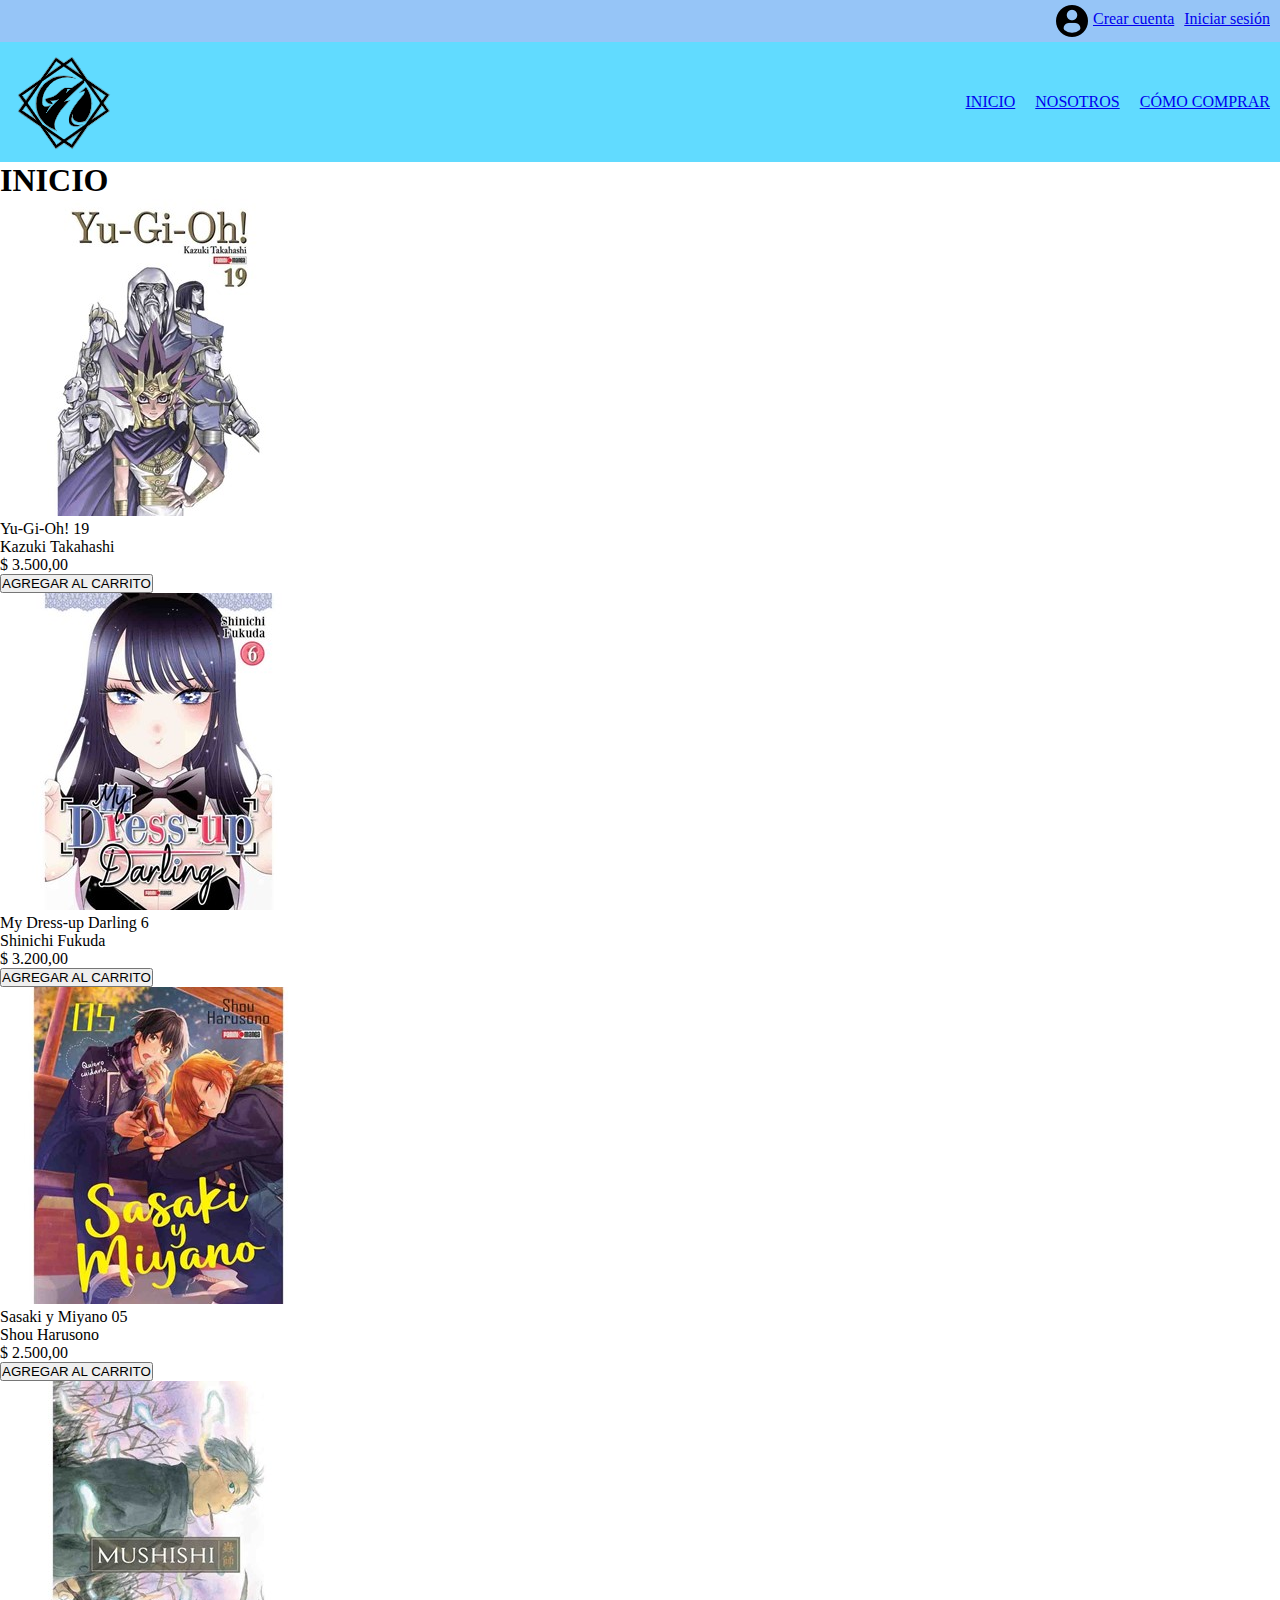
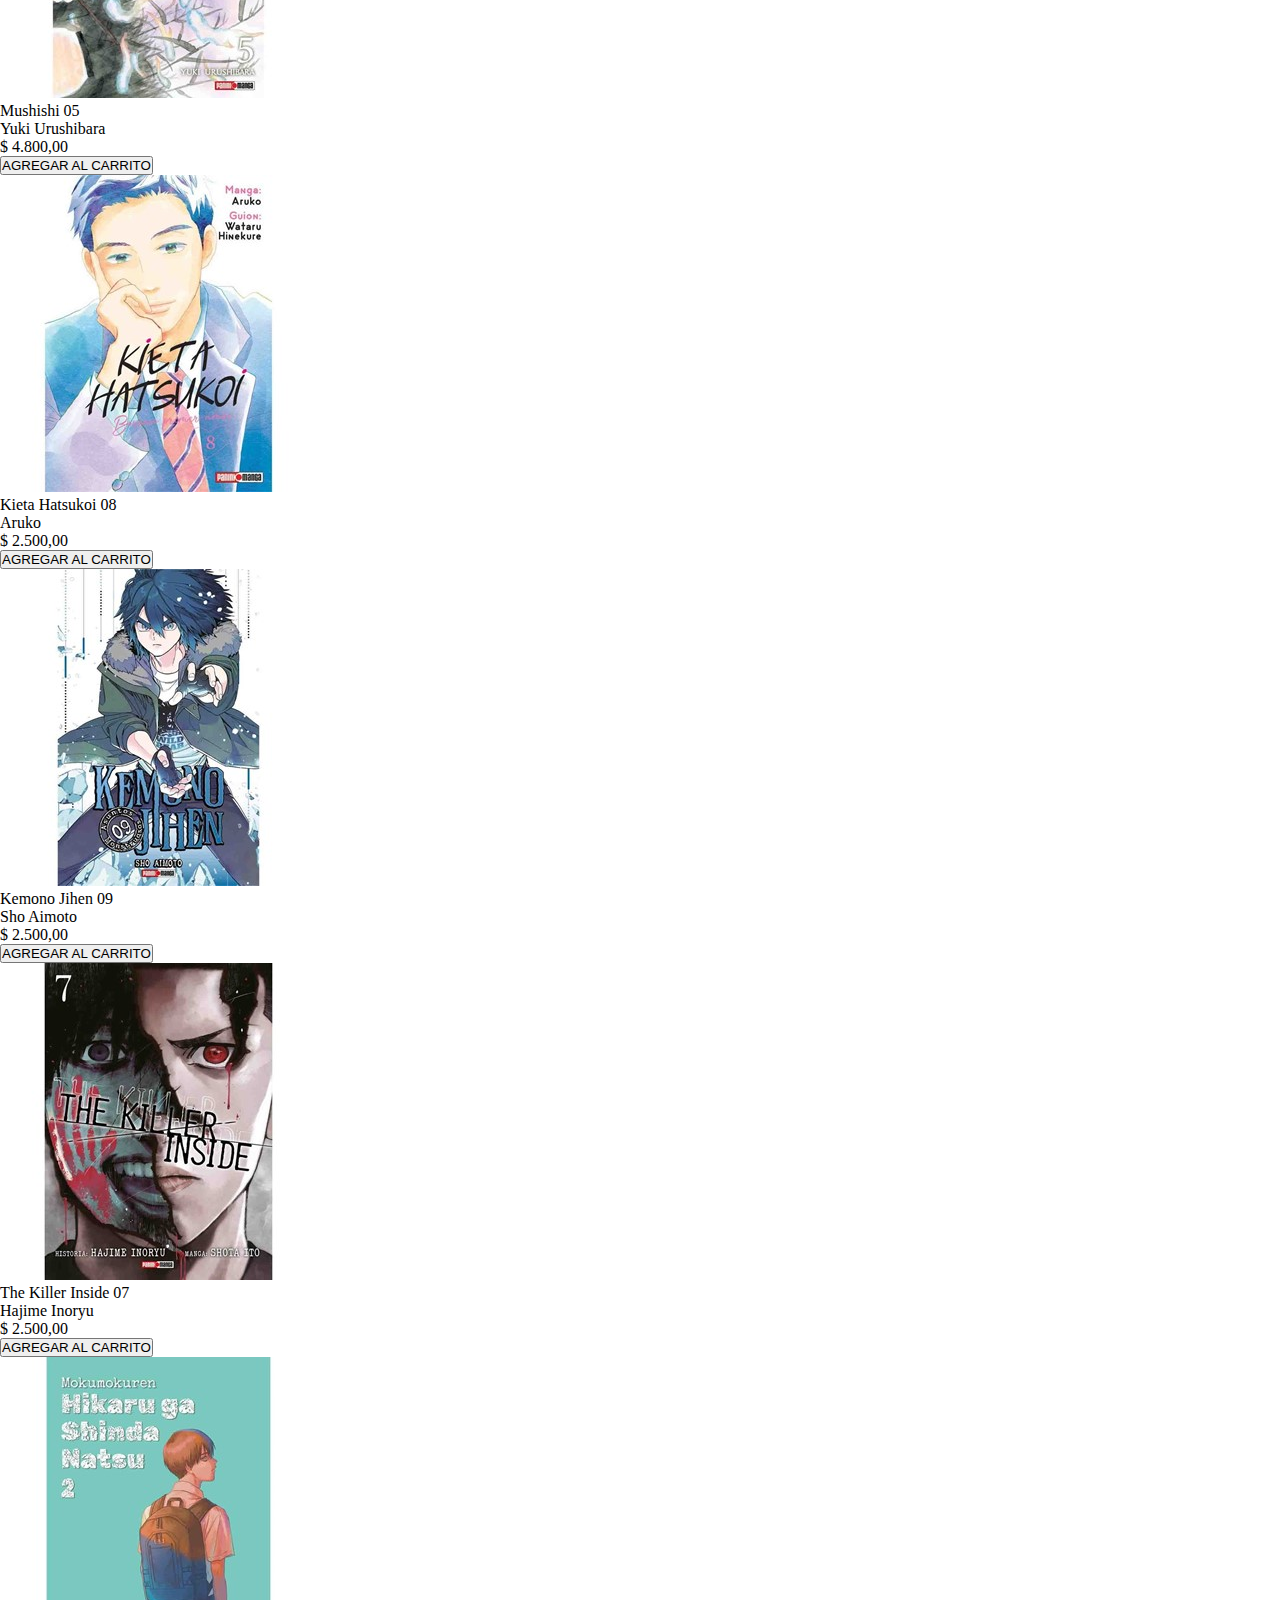
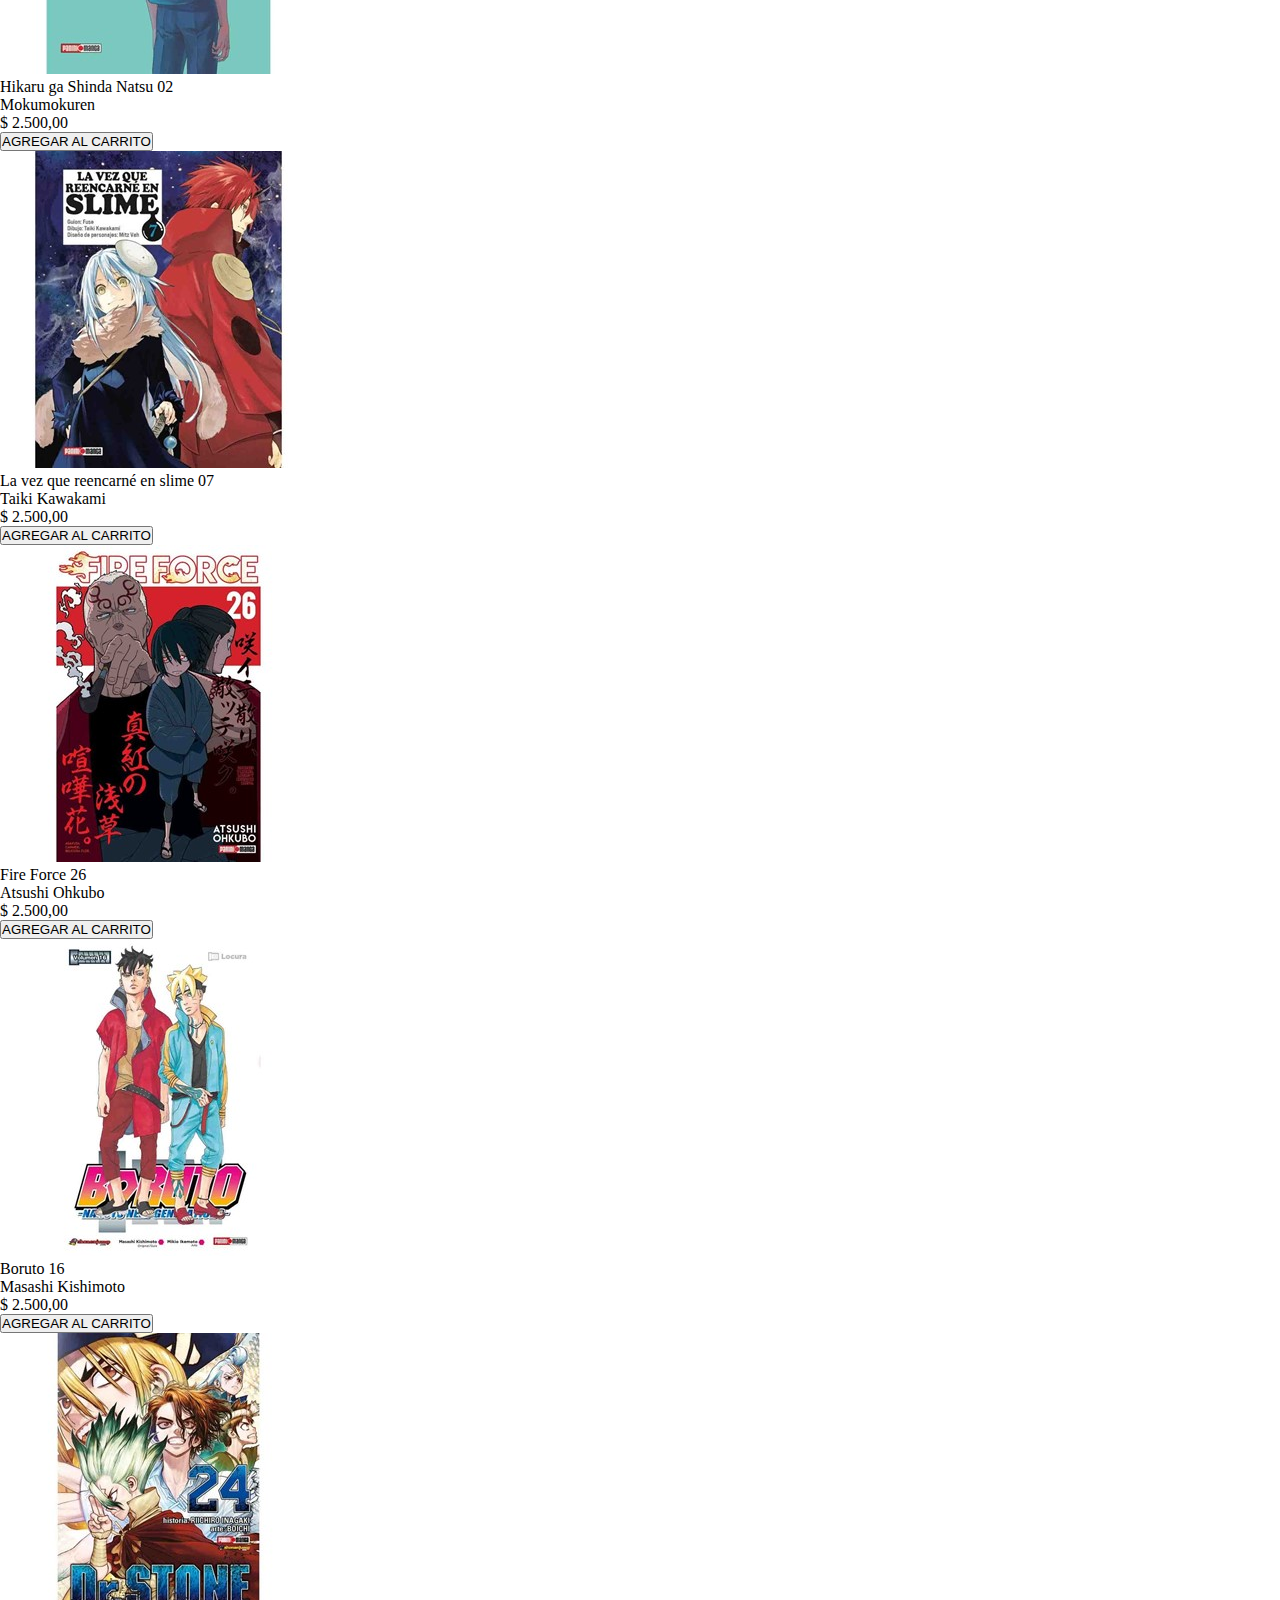
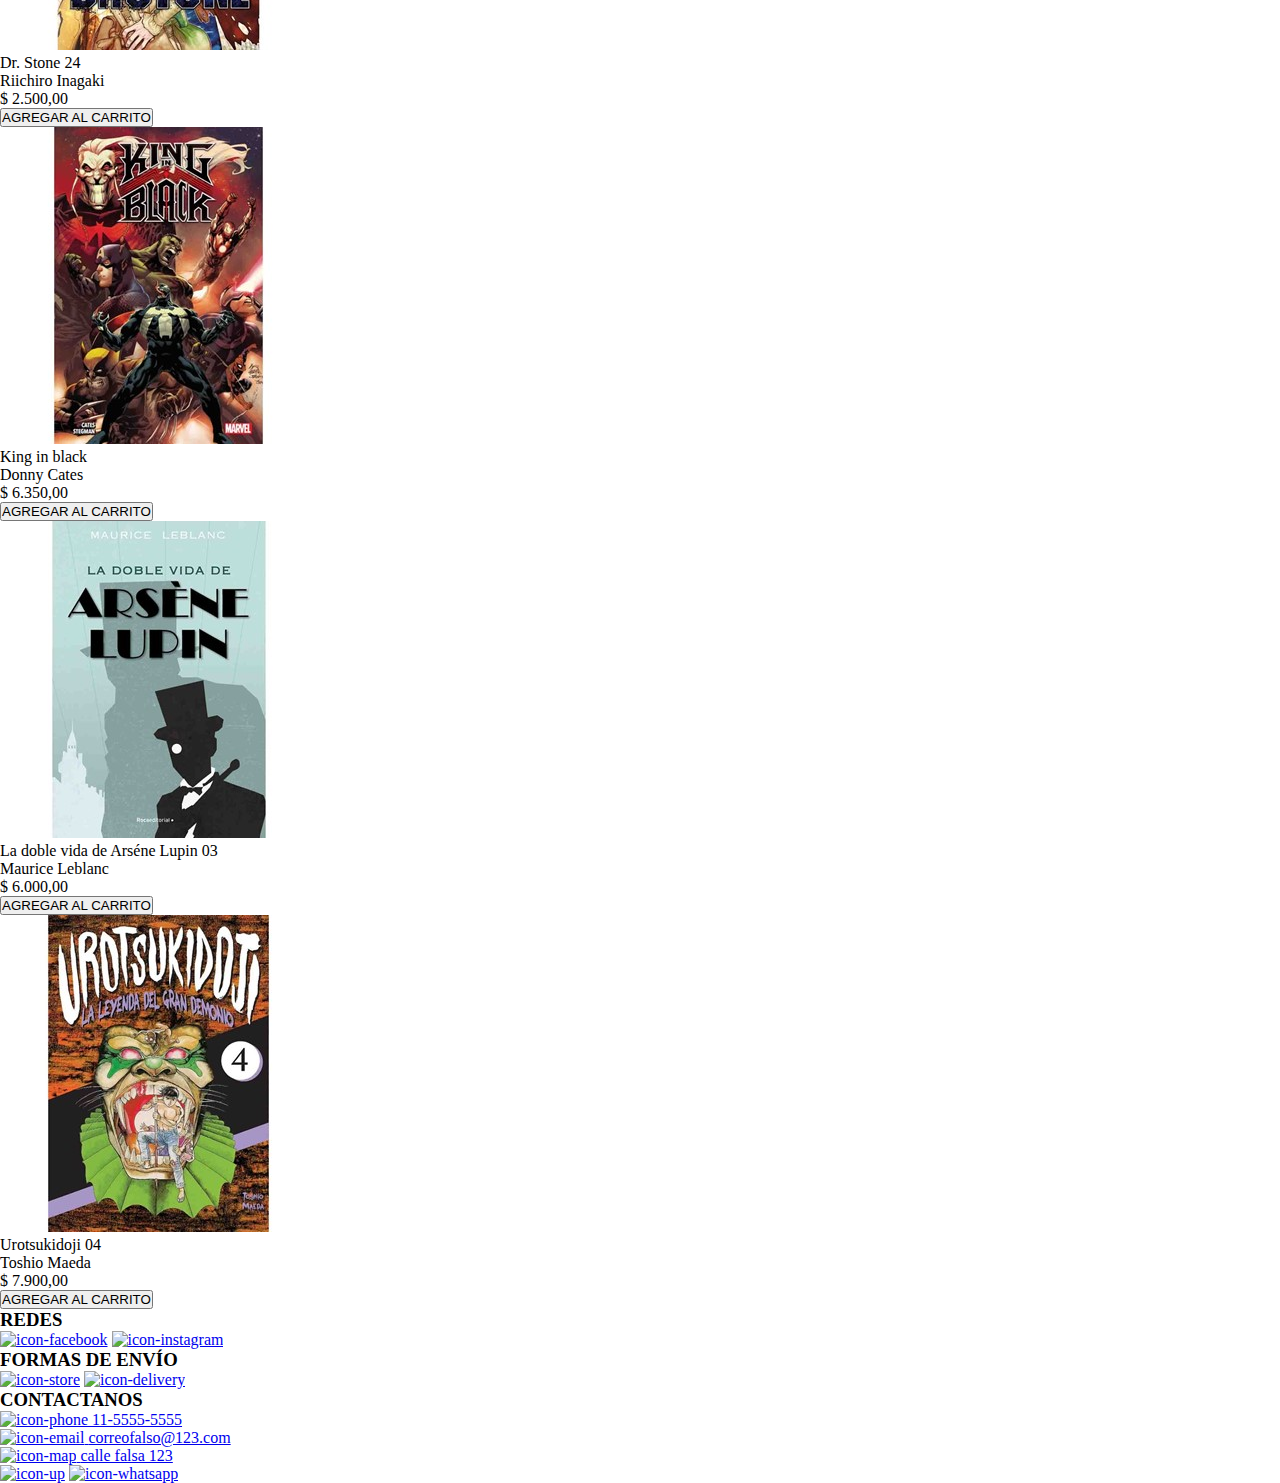
==== Proyecto/SegundaPre-Entrega/index.html @ b4067380 "Se modifica el Header en html y css de la segunda pre-entrega" ====
<!DOCTYPE html>
<html lang="en">
<head>
    <meta charset="UTF-8">
    <meta name="viewport" content="width=device-width, initial-scale=1.0">
    <title>Silver Wolf</title>
    <link rel="stylesheet" href="styles/style.css">
    <link rel="shortcut icon" href="./images/icons/favicon.ico" type="image/x-icon">
</head>
<body>
    <header>
        <!-- Usuario -->
        <div class="bar-log">
            <!-- Logo de usuario -->
            <img class="icons" src="./images/icons/usuario-de-perfil.png" alt="Img usuario">
            <!-- Menú de usuario -->
            <nav class="menu-user">
                <ul>
                    <li><a href="./pages/crear_usuario.html">Crear cuenta</a></li>
                    <li><a href="./pages/ingresar-usuario.html">Iniciar sesión</a></li>
                </ul>
            </nav>
        </div>
        <!-- Navegador de páginas -->
        <div class="bar-pages">
            <!-- Logo -->
            <a href="#">
                <img class="logo" src="./images/icons/logo.png" alt="Logo principal">
            </a>
            <!-- Menú navegable -->
            <nav class="menu-pages">
                <ul>
                    <li><a href="#">INICIO</a></li>
                    <li><a href="./pages/nosotros.html">NOSOTROS</a></li>
                    <li><a href="./pages/como_comprar.html">CÓMO COMPRAR</a></li>
                </ul>
            </nav>
        </div>
    </header>
    <main class = "box-productos">
        <h1 id="inicio-de-pag">INICIO</h1>
        <!-- Cuerpo de la página, listado de productos a la venta -->
        <div class = "box-product">
            <img src="./images/content/9786075780047.jpg" alt="Yu-Gi-Oh! 19">
            <p class = "tittle_manga">Yu-Gi-Oh! 19</p>
            <p class = "autor_manga">Kazuki Takahashi</p>
            <p class = "precio_manga">$ 3.500,00</p>
            <button>AGREGAR AL CARRITO</button>
        </div>
        <div class = "box-product">
            <img src="./images/content/9786075780177.jpg" alt="My Dress-up Darling 6">
            <p class="tittle_manga">My Dress-up Darling 6</p>
            <p class="autor_manga">Shinichi Fukuda</p>
            <p class="precio_manga">$ 3.200,00</p>
            <button>AGREGAR AL CARRITO</button>
        </div>
        <div class = "box-product">
            <img src="./images/content/9786075780528.jpg" alt="">
            <p class="tittle_manga">Sasaki y Miyano 05</p>
            <p class="autor_manga">Shou Harusono</p>
            <p class="precio_manga">$ 2.500,00</p>
            <button>AGREGAR AL CARRITO</button>
        </div>
        <div class = "box-product">
            <img src="./images/content/9786075781075.jpg" alt="">
            <p class="tittle_manga">Mushishi 05</p>
            <p class="autor_manga">Yuki Urushibara</p>
            <p class="precio_manga">$ 4.800,00</p>
            <button>AGREGAR AL CARRITO</button>
        </div>
        <div class = "box-product">
            <img src="./images/content/9786075781327.jpg" alt="">
            <p class="tittle_manga">Kieta Hatsukoi 08</p>
            <p class="autor_manga">Aruko</p>
            <p class="precio_manga">$ 2.500,00</p>
            <button>AGREGAR AL CARRITO</button>
        </div>
        <div class = "box-product">
            <img src="./images/content/9786075781532.jpg" alt="">
            <p class="tittle_manga">Kemono Jihen 09</p>
            <p class="autor_manga">Sho Aimoto</p>
            <p class="precio_manga">$ 2.500,00</p>
            <button>AGREGAR AL CARRITO</button>
        </div>
        <div class = "box-product">
            <img src="./images/content/9786075782225.jpg" alt="">
            <p class="tittle_manga">The Killer Inside 07</p>
            <p class="autor_manga">Hajime Inoryu</p>
            <p class="precio_manga">$ 2.500,00</p>
            <button>AGREGAR AL CARRITO</button>
        </div>
        <div class = "box-product">
            <img src="./images/content/9786075782461.jpg" alt="">
            <p class="tittle_manga">Hikaru ga Shinda Natsu 02</p>
            <p class="autor_manga">Mokumokuren</p>
            <p class="precio_manga">$ 2.500,00</p>
            <button>AGREGAR AL CARRITO</button>
        </div>
        <div class = "box-product">
            <img src="./images/content/9786075782553.jpg" alt="">
            <p class="tittle_manga">La vez que reencarné en slime 07</p>
            <p class="autor_manga">Taiki Kawakami</p>
            <p class="precio_manga">$ 2.500,00</p>
            <button>AGREGAR AL CARRITO</button>
        </div>
        <div class = "box-product">
            <img src="./images/content/9786076362297.jpg" alt="">
            <p class="tittle_manga">Fire Force 26</p>
            <p class="autor_manga">Atsushi Ohkubo</p>
            <p class="precio_manga">$ 2.500,00</p>
            <button>AGREGAR AL CARRITO</button>
        </div>
        <div class = "box-product">
            <img src="./images/content/9786076367094.jpg" alt="">
            <p class="tittle_manga">Boruto 16</p>
            <p class="autor_manga">Masashi Kishimoto</p>
            <p class="precio_manga">$ 2.500,00</p>
            <button>AGREGAR AL CARRITO</button>
        </div>
        <div class = "box-product">
            <img src="./images/content/9786076369272.jpg" alt="">
            <p class="tittle_manga">Dr. Stone 24</p>
            <p class="autor_manga">Riichiro Inagaki</p>
            <p class="precio_manga">$ 2.500,00</p>
            <button>AGREGAR AL CARRITO</button>
        </div>
        <div class = "box-product">
            <img src="./images/content/9786076369708.jpg" alt="">
            <p class="tittle_manga">King in black</p>
            <p class="autor_manga">Donny Cates</p>
            <p class="precio_manga">$ 6.350,00</p>
            <button>AGREGAR AL CARRITO</button>
        </div>
        <div class = "box-product">
            <img src="./images/content/9788418557453.jpg" alt="">
            <p class="tittle_manga">La doble vida de Arséne Lupin 03</p>
            <p class="autor_manga">Maurice Leblanc</p>
            <p class="precio_manga">$ 6.000,00</p>
            <button>AGREGAR AL CARRITO</button>
        </div>
        <div class = "box-product">
            <img src="./images/content/9789878905143.jpg" alt="">
            <p class="tittle_manga">Urotsukidoji 04</p>
            <p class="autor_manga">Toshio Maeda</p>
            <p class="precio_manga">$ 7.900,00</p>
            <button>AGREGAR AL CARRITO</button>
        </div>
    </main>
    <footer>
        <!-- menu de y accesos en el pie de página -->
        <div class="box-redes">
            <h3>REDES</h3>
            <a href="./pages/nosotros.html#info-contacto"><img src="./images/facebook.png" alt="icon-facebook"></a>
            <a href="./pages/nosotros.html#info-contacto"><img src="./images/instagram.png" alt="icon-instagram"></a>
        </div>
        <div class="box-formas-de-envio">
            <h3>FORMAS DE ENVÍO</h3>
            <a href="./pages/nosotros.html#info-sucursales"><img src="./images/tienda.png" alt="icon-store"></a>
            <a href="./pages/nosotros.html#info-costos-de-envio"><img src="./images/furgoneta-de-reparto.png" alt="icon-delivery"></a>
        </div>
        <div class="box-contacto">
            <h3>CONTACTANOS</h3>
            <li>
                <a href="./pages/nosotros.html#info-contacto">
                    <img src="./images/telefono.png" alt="icon-phone">
                    <span>11-5555-5555</span>
                </a>
            </li>
            <li>
                <a href="./pages/nosotros.html#info-contacto">
                    <img src="./images/correo-electronico.png" alt="icon-email">
                    <span>correofalso@123.com</span>
                </a>
            </li>
            <li>
                <a href="./pages/nosotros.html#info-sucursales">
                    <img src="./images/ubicacion.png" alt="icon-map">
                    <span>calle falsa 123</span>
                </a>
            </li>
        </div>
        <a href="#inicio-de-pag"><img src="./images/flecha-hacia-arriba.png" alt="icon-up"></a>
        <a href="#"><img src="./images/whatsapp.png" alt="icon-whatsapp"></a>
    </footer>
</body>
</html>
---- Proyecto/SegundaPre-Entrega/styles/style.css ----
/* Generales */

*{
    margin: 0px;
    padding: 0px;
    box-sizing: border-box;
}

li{
    list-style-type: none;
}

/* Menu usuario */

.bar-log{
    background-color: #96C5F7;
    display: flex;
    justify-content: end;
    padding: 5px;
}

.menu-user ul{
    display: flex;
}

.menu-user li{
    margin: 5px;
}

/* Menu de navegación de páginas */

.bar-pages{
    background-color: #61DBFF;
    display: flex;
    justify-content: space-between;
    align-items: center;
}

.bar-pages ul{
    display: flex;
}

.bar-pages li{
    margin: 10px;
}
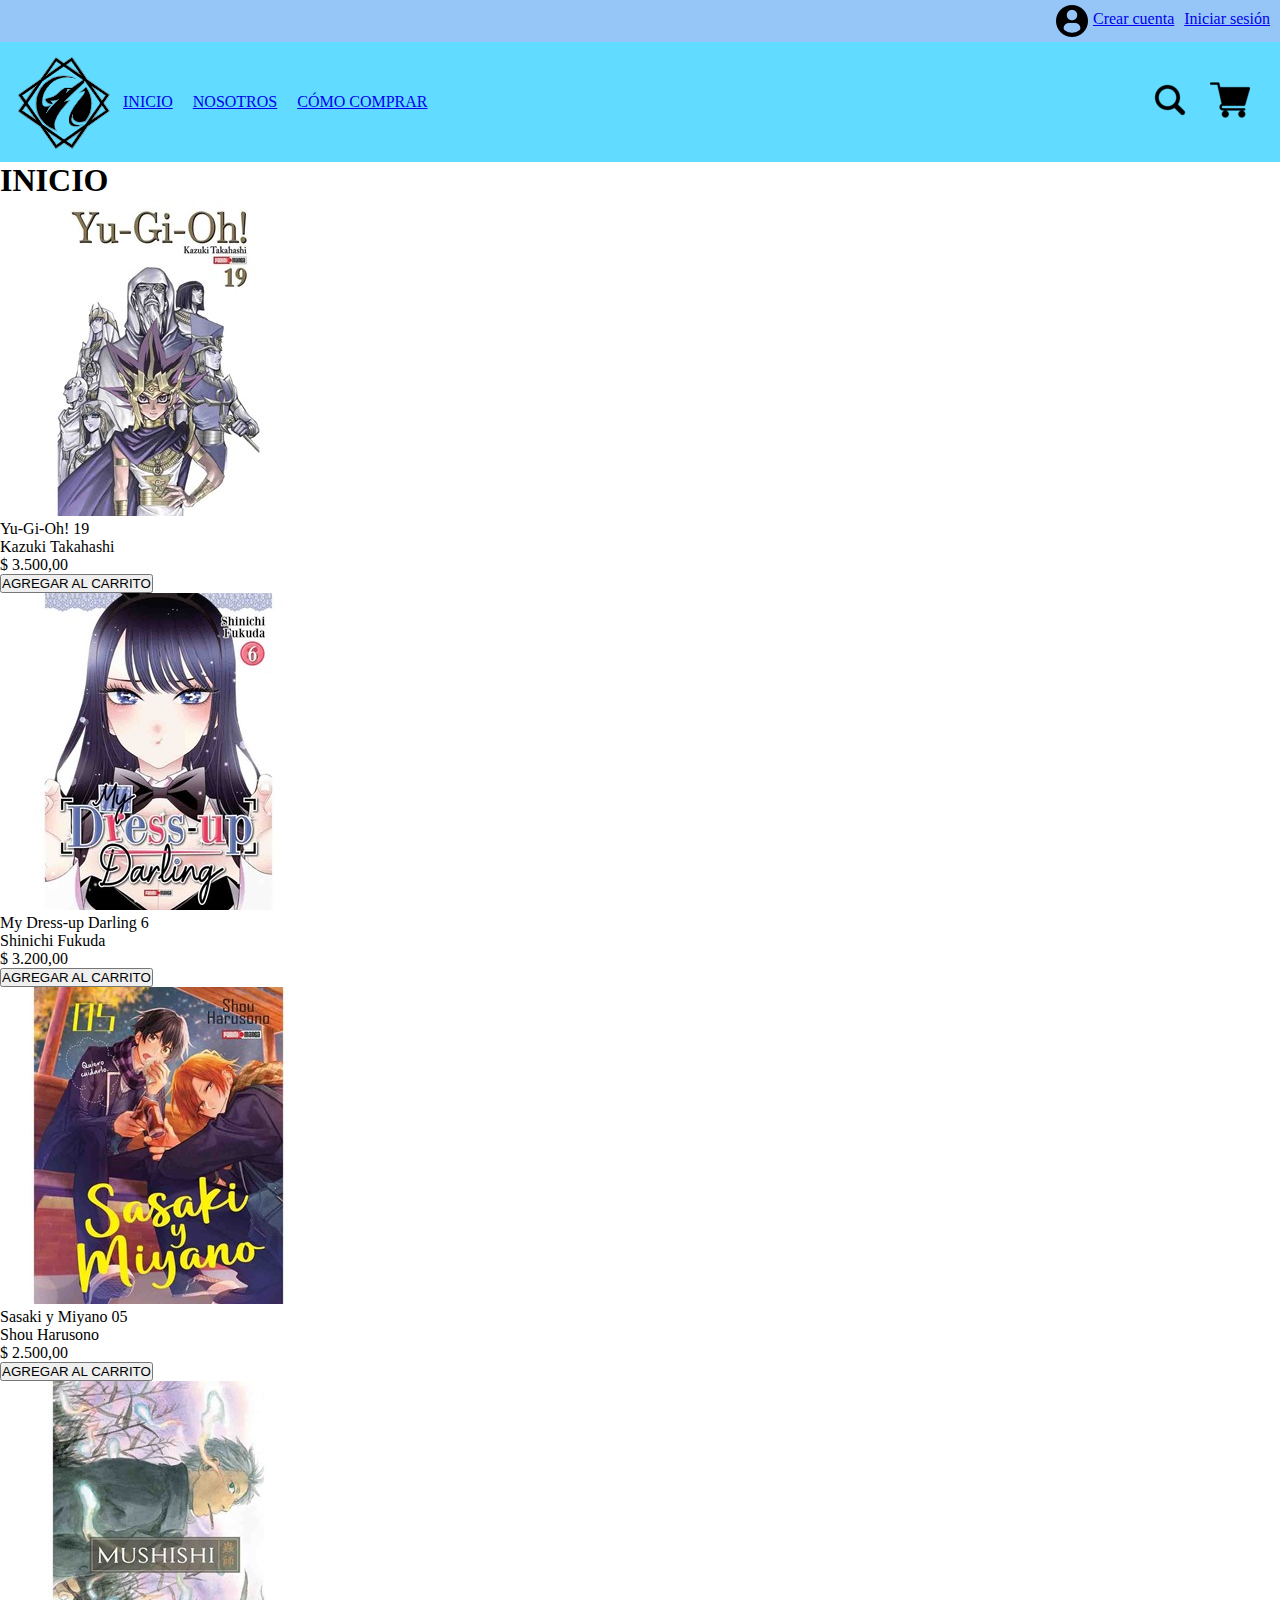
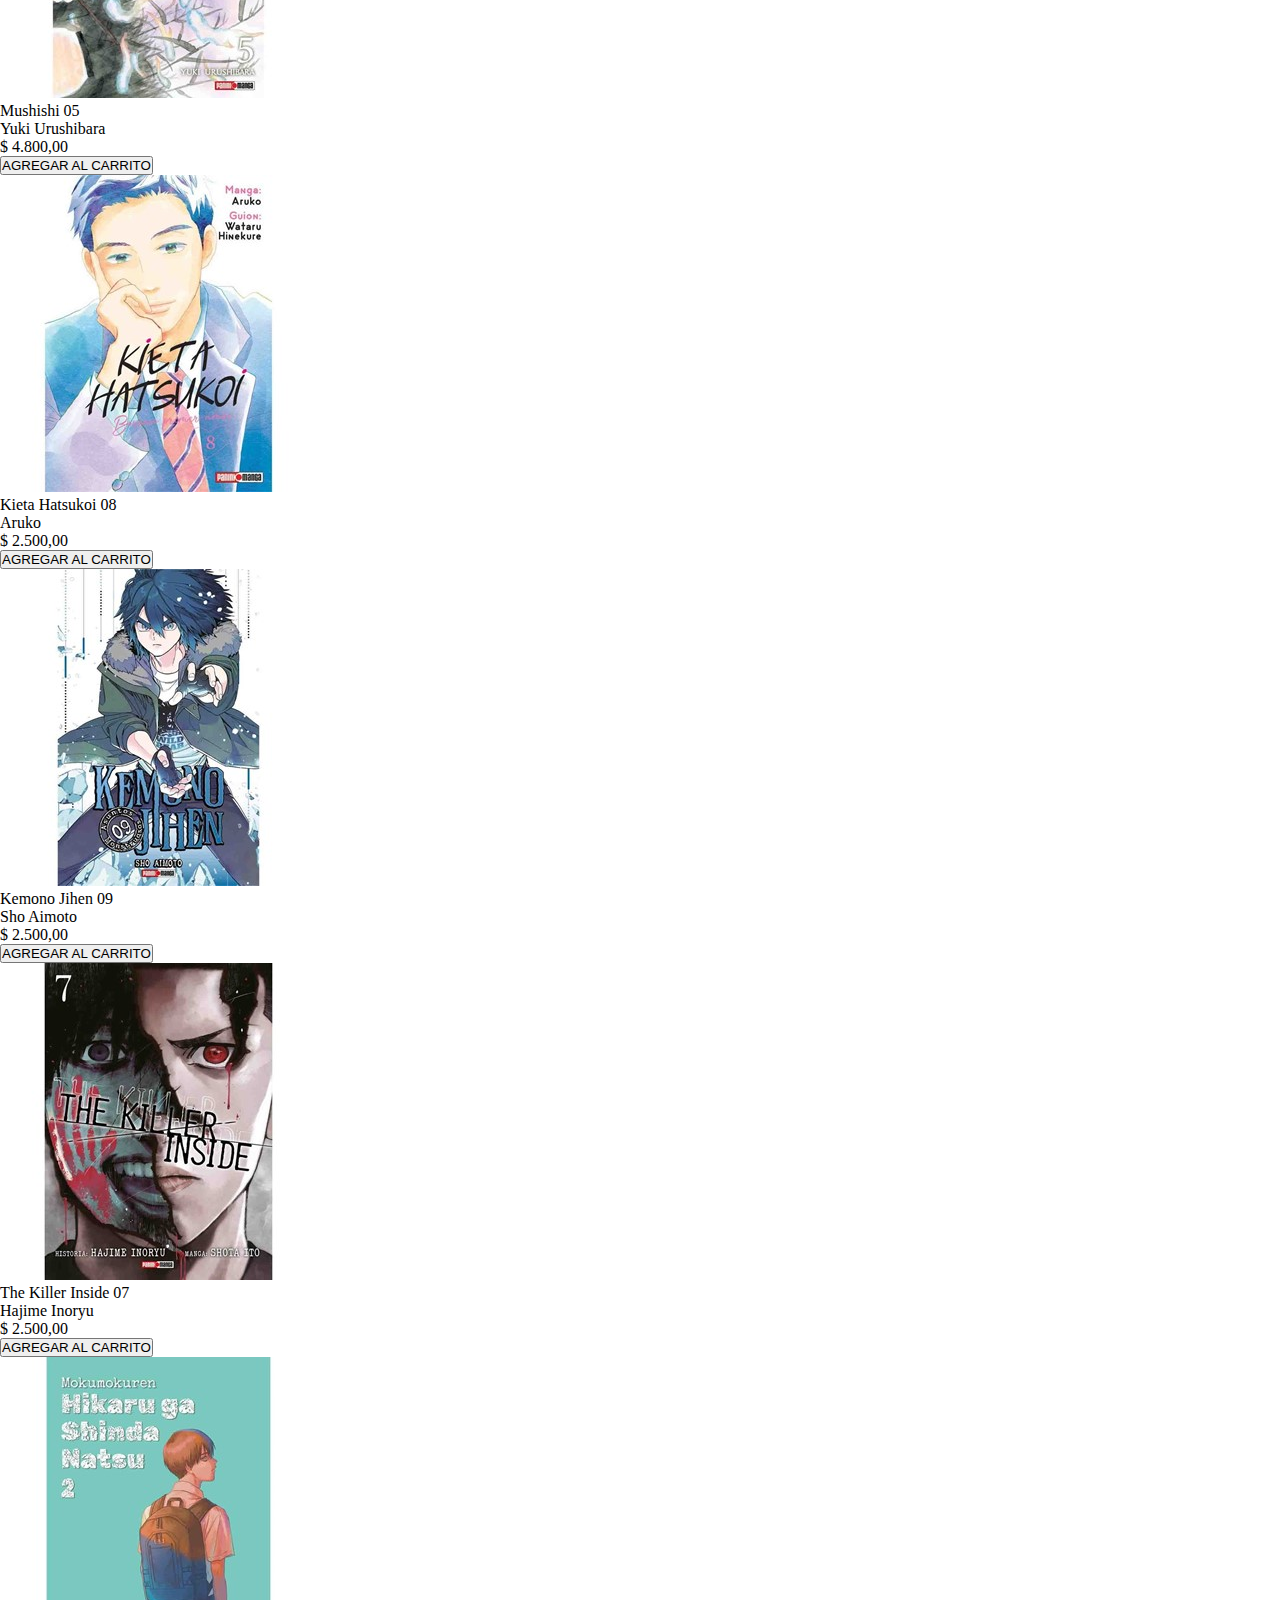
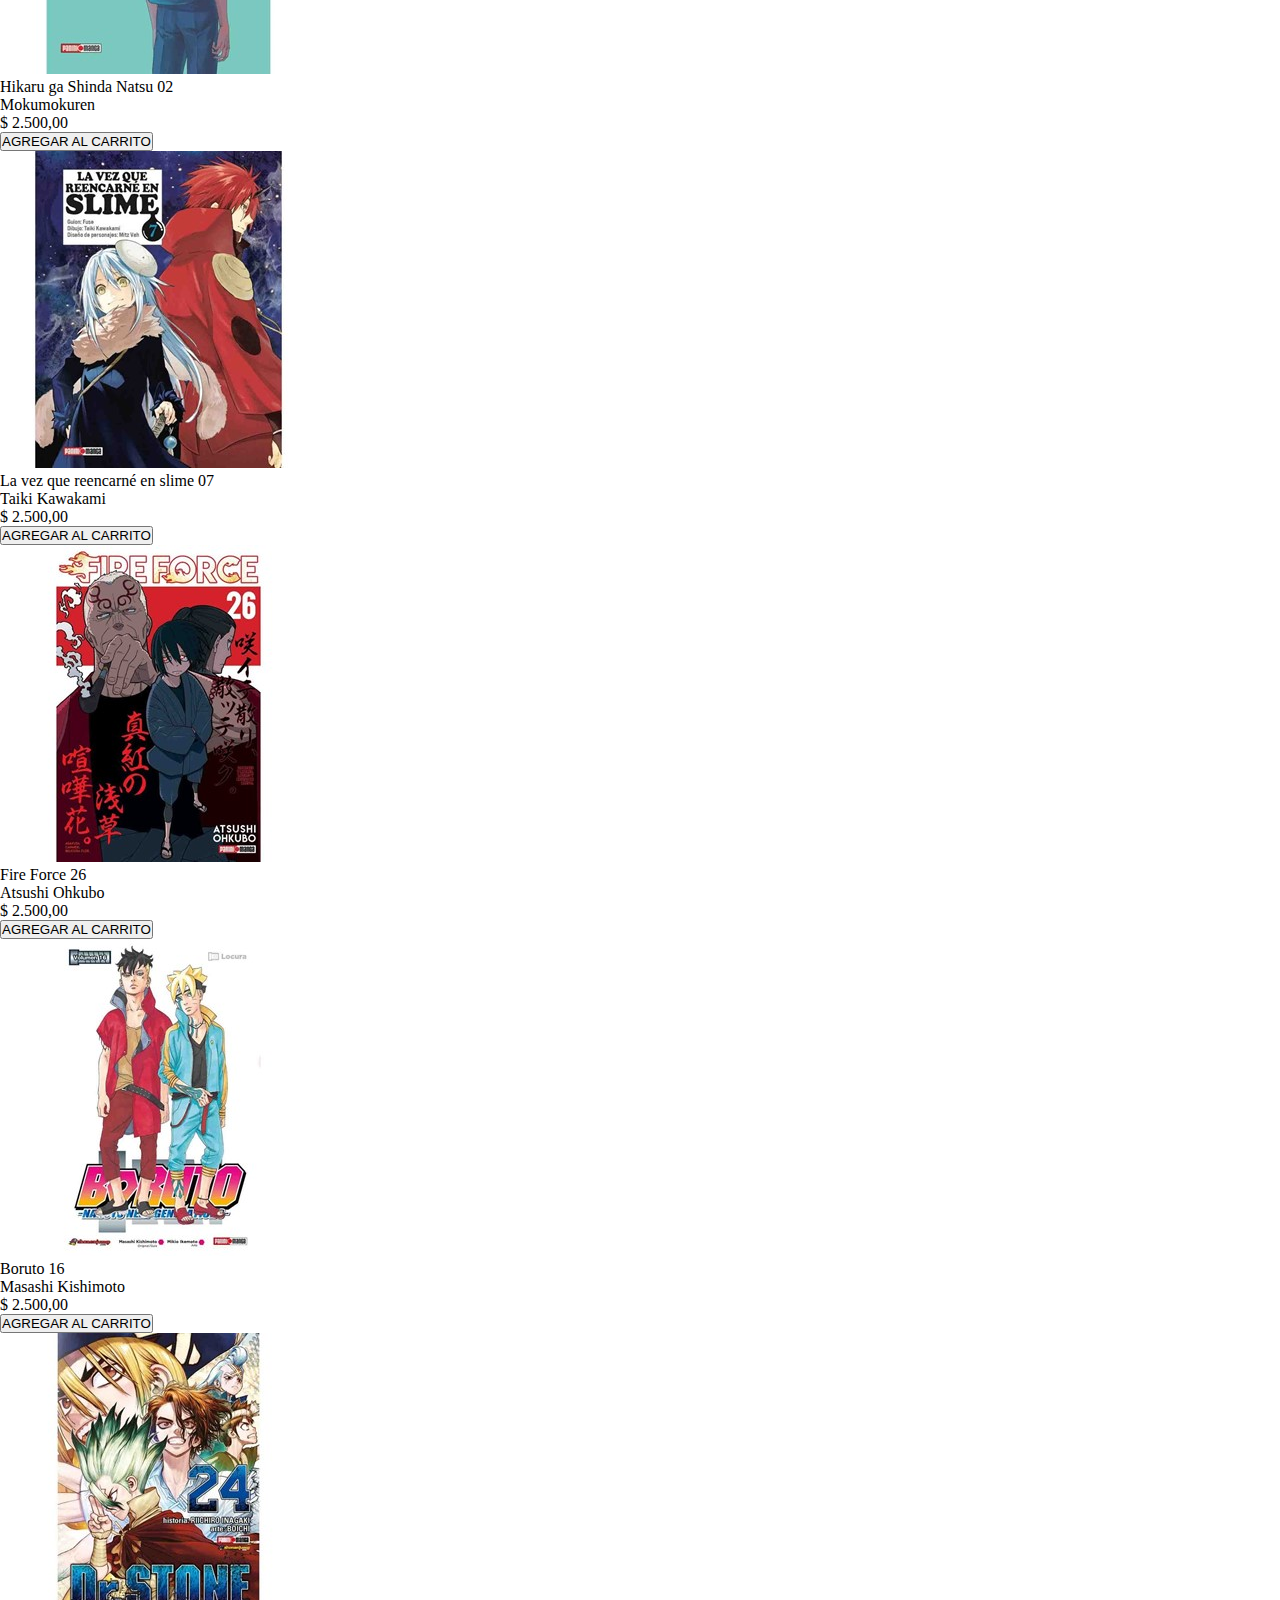
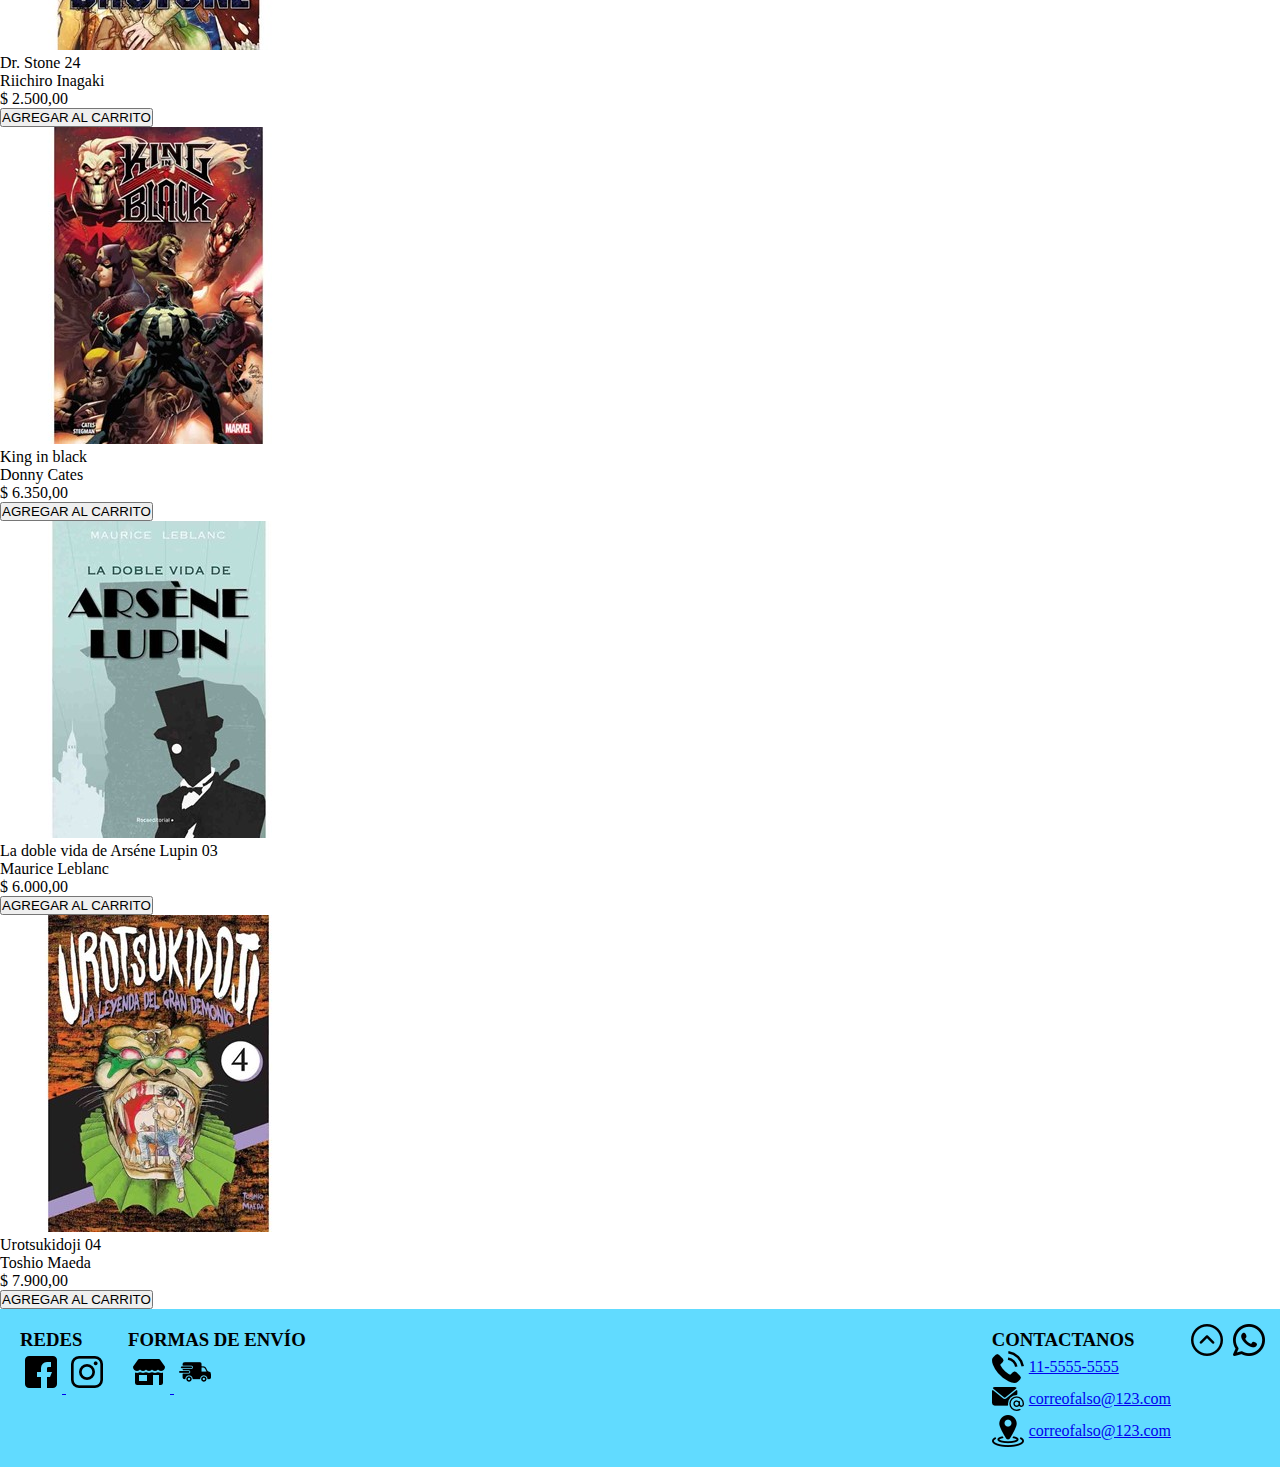
==== commit 853082df: "Arreglo Header y modificación Footer en htmls y css de la segunda pre-entrega" ====
--- a/Proyecto/SegundaPre-Entrega/index.html
+++ b/Proyecto/SegundaPre-Entrega/index.html
@@ -23,18 +23,28 @@
         </div>
         <!-- Navegador de páginas -->
         <div class="bar-pages">
-            <!-- Logo -->
-            <a href="#">
-                <img class="logo" src="./images/icons/logo.png" alt="Logo principal">
-            </a>
-            <!-- Menú navegable -->
-            <nav class="menu-pages">
-                <ul>
-                    <li><a href="#">INICIO</a></li>
-                    <li><a href="./pages/nosotros.html">NOSOTROS</a></li>
-                    <li><a href="./pages/como_comprar.html">CÓMO COMPRAR</a></li>
-                </ul>
-            </nav>
+            <div class="bar-pages-left">
+                <!-- Logo -->
+                <a href="#">
+                    <img class="logo" src="./images/icons/logo.png" alt="Logo principal">
+                </a>
+                <!-- Menú navegable -->
+                <nav class="menu-pages">
+                    <ul>
+                        <li><a href="#">INICIO</a></li>
+                        <li><a href="./pages/nosotros.html">NOSOTROS</a></li>
+                        <li><a href="./pages/como_comprar.html">CÓMO COMPRAR</a></li>
+                    </ul>
+                </nav>
+            </div>
+            <div class="bar-pages-rigth">
+                <a href="./pages/busqueda.html">
+                    <img src="./images/icons/lupa.png" alt="magnifying-glass-icon">
+                </a>
+                <a href="./pages/carrito_de_compra.html">
+                    <img src="./images/icons/carrito-de-compras.png" alt="shopping-cart-icon">
+                </a>
+            </div>
         </div>
     </header>
     <main class = "box-productos">
@@ -147,40 +157,60 @@
         </div>
     </main>
     <footer>
-        <!-- menu de y accesos en el pie de página -->
-        <div class="box-redes">
-            <h3>REDES</h3>
-            <a href="./pages/nosotros.html#info-contacto"><img src="./images/facebook.png" alt="icon-facebook"></a>
-            <a href="./pages/nosotros.html#info-contacto"><img src="./images/instagram.png" alt="icon-instagram"></a>
-        </div>
-        <div class="box-formas-de-envio">
-            <h3>FORMAS DE ENVÍO</h3>
-            <a href="./pages/nosotros.html#info-sucursales"><img src="./images/tienda.png" alt="icon-store"></a>
-            <a href="./pages/nosotros.html#info-costos-de-envio"><img src="./images/furgoneta-de-reparto.png" alt="icon-delivery"></a>
-        </div>
-        <div class="box-contacto">
-            <h3>CONTACTANOS</h3>
-            <li>
-                <a href="./pages/nosotros.html#info-contacto">
-                    <img src="./images/telefono.png" alt="icon-phone">
-                    <span>11-5555-5555</span>
-                </a>
-            </li>
-            <li>
-                <a href="./pages/nosotros.html#info-contacto">
-                    <img src="./images/correo-electronico.png" alt="icon-email">
-                    <span>correofalso@123.com</span>
-                </a>
-            </li>
-            <li>
-                <a href="./pages/nosotros.html#info-sucursales">
-                    <img src="./images/ubicacion.png" alt="icon-map">
-                    <span>calle falsa 123</span>
-                </a>
-            </li>
-        </div>
-        <a href="#inicio-de-pag"><img src="./images/flecha-hacia-arriba.png" alt="icon-up"></a>
-        <a href="#"><img src="./images/whatsapp.png" alt="icon-whatsapp"></a>
+        <div class="footer-left">
+            <!-- Redes sociales -->
+            <div class="social-networks">
+                <h3>REDES</h3>
+                <a href="./pages/nosotros.html#info-contact">
+                    <img src="./images/icons/facebook.png" alt="facebook-icon">
+                </a>
+                <a href="./pages/nosotros.html#info-contact">
+                    <img src="./images/icons/instagram.png" alt="instagram-icon">
+                </a>
+            </div>
+            <!-- Formas de entrega -->
+            <div class="shipping-forms">
+                <h3>FORMAS DE ENVÍO</h3>
+                <a href="./pages/nosotros.html#info-store">
+                    <img src="./images/icons/tienda.png" alt="store-icon">
+                </a>
+                <a href="./pages/nosotros.html#info-store">
+                    <img src="./images/icons/furgoneta-de-reparto.png" alt="delivery-icon">
+                </a>
+            </div>            
+        </div>
+        <div class="footer-rigth">
+            <!-- Tarjeta de contacto -->
+            <div class="contact">
+                <h3>CONTACTANOS</h3>
+                <ul>
+                    <li>
+                        <a href="./pages/nosotros.html#info-contact">
+                            <img src="./images/icons/telefono.png" alt="phone-icon">
+                            <span>11-5555-5555</span>
+                        </a>
+                    </li>
+                    <li>
+                        <a href="./pages/nosotros.html#info-contact">
+                            <img src="./images/icons/correo-electronico.png" alt="email-icon">
+                            <span>correofalso@123.com</span>
+                        </a>
+                    </li>
+                    <li>
+                        <a href="./pages/nosotros.html#info-store">
+                            <img src="./images/icons/ubicacion.png" alt="map-icon">
+                            <span>correofalso@123.com</span>
+                        </a>
+                    </li>
+                </ul>
+            </div>
+            <a href="#principal-tittle">
+                <img class="extra-icon" src="./images/icons/flecha-hacia-arriba.png" alt="up-icon">
+            </a>
+            <a href="#">
+                <img class="extra-icon" src="./images/icons/whatsapp.png" alt="whatsapp-icon">
+            </a>
+        </div>
     </footer>
 </body>
 </html>--- a/Proyecto/SegundaPre-Entrega/styles/style.css
+++ b/Proyecto/SegundaPre-Entrega/styles/style.css
@@ -33,7 +33,6 @@
     background-color: #61DBFF;
     display: flex;
     justify-content: space-between;
-    align-items: center;
 }
 
 .bar-pages ul{
@@ -42,4 +41,50 @@
 
 .bar-pages li{
     margin: 10px;
-}+}
+
+.bar-pages-left{
+    display: flex;
+    align-items: center;
+}
+
+.bar-pages-rigth{
+    display: flex;
+    align-items: center;
+    margin: 10px;
+    padding: 10px;
+}
+
+.bar-pages-rigth img{
+    margin: 10px;
+}
+
+/* Pie de página */
+
+footer{
+    background-color: #61DBFF;
+    display: flex;
+    justify-content: space-between;
+}
+
+.footer-left, .footer-rigth{
+    display: flex;
+    margin: 10px;
+}
+
+.social-networks, .shipping-forms, .contact{
+    margin: 10px;
+}
+
+.contact a{
+    display: flex;
+    align-items: center;
+}
+
+.contact span{
+    margin: 5px;
+}
+
+.social-networks img, .shipping-forms img, .extra-icon{
+    margin: 5px;
+}
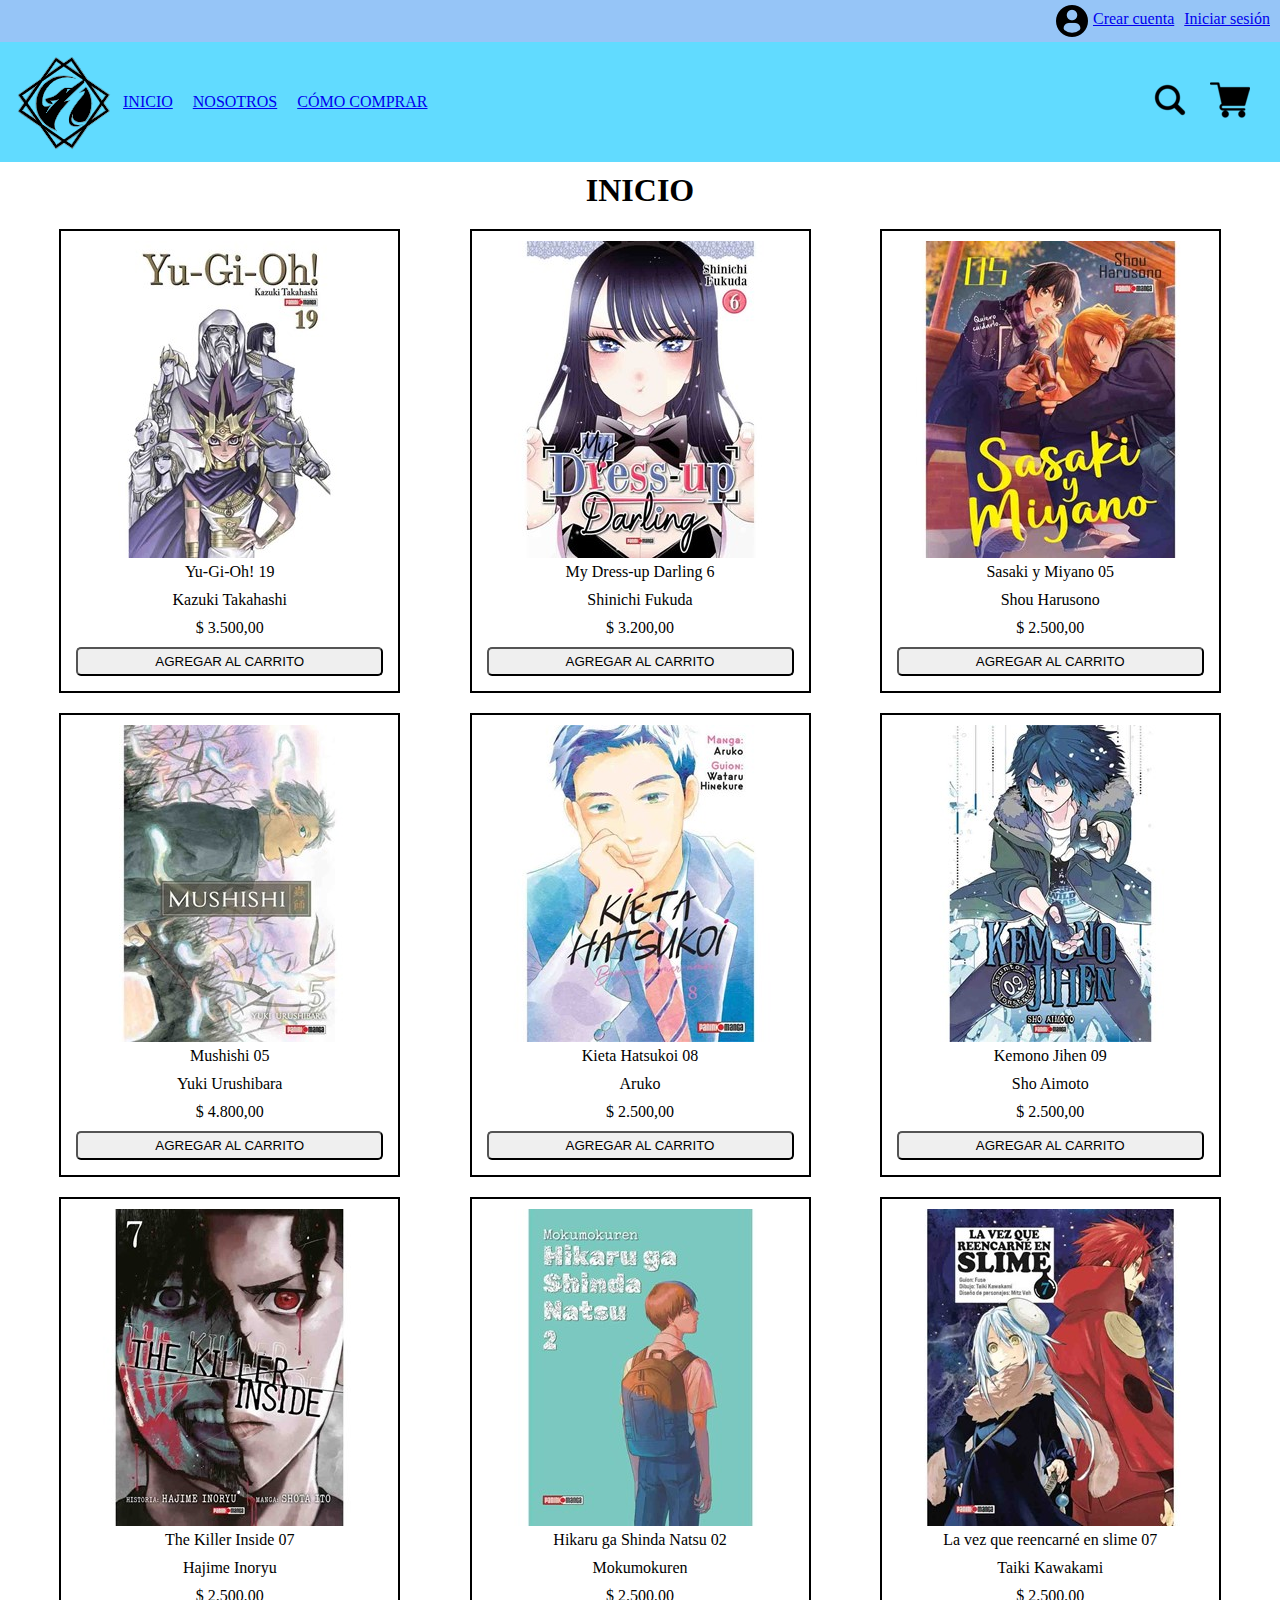
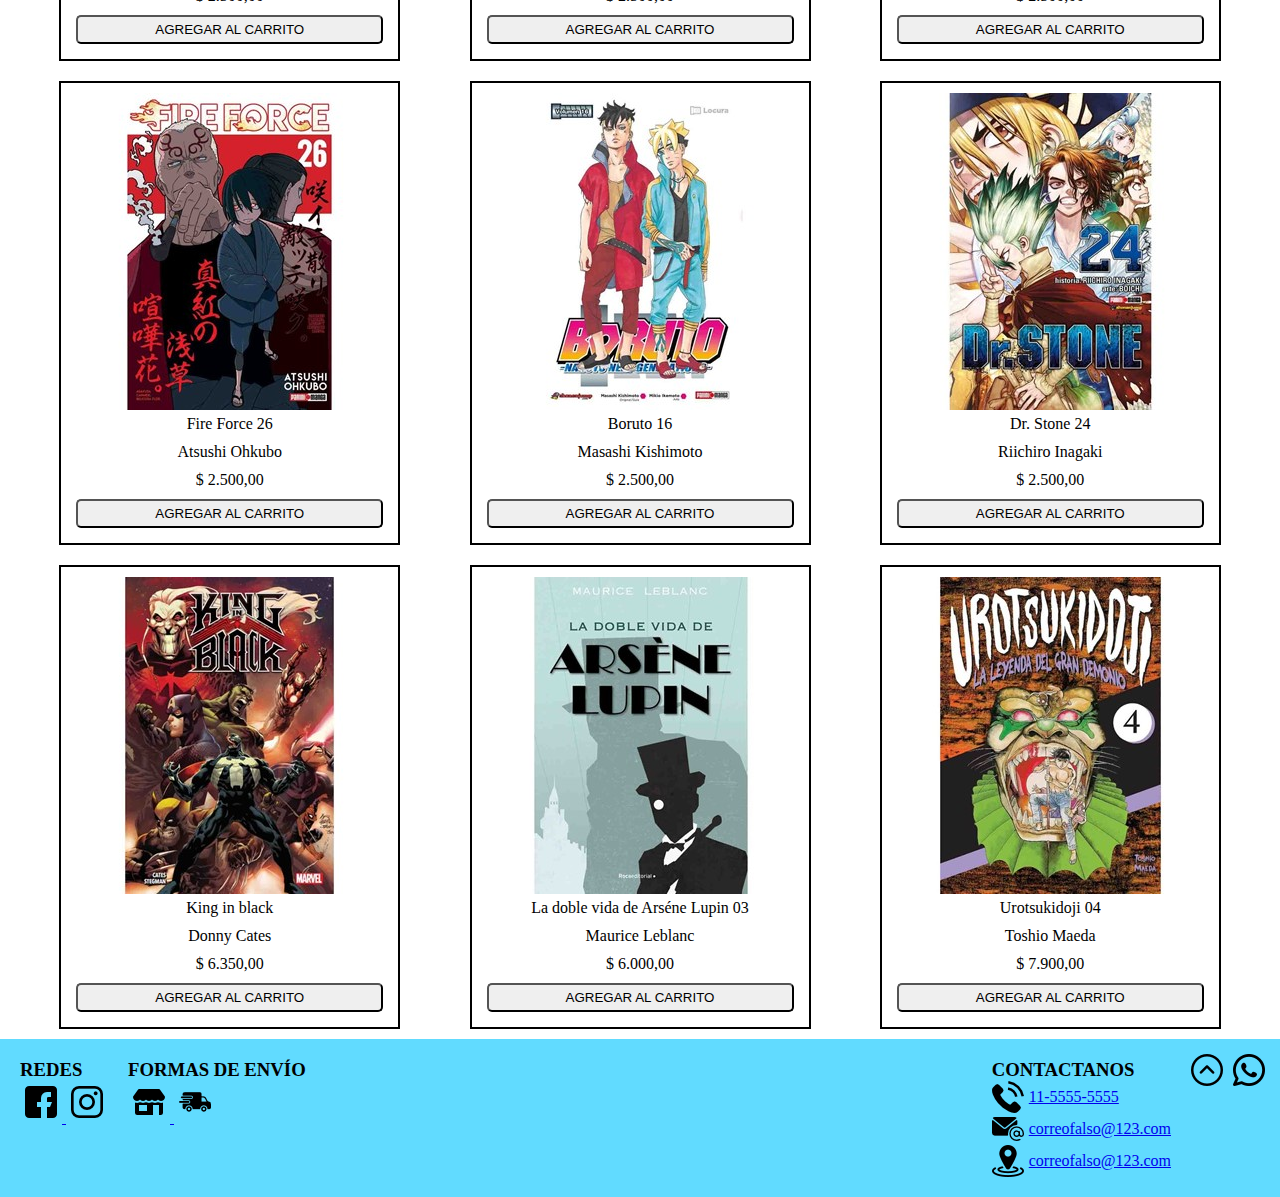
==== commit b1664952: "Arreglo main index.html con flex" ====
--- a/Proyecto/SegundaPre-Entrega/index.html
+++ b/Proyecto/SegundaPre-Entrega/index.html
@@ -47,113 +47,116 @@
             </div>
         </div>
     </header>
-    <main class = "box-productos">
-        <h1 id="inicio-de-pag">INICIO</h1>
-        <!-- Cuerpo de la página, listado de productos a la venta -->
-        <div class = "box-product">
-            <img src="./images/content/9786075780047.jpg" alt="Yu-Gi-Oh! 19">
-            <p class = "tittle_manga">Yu-Gi-Oh! 19</p>
-            <p class = "autor_manga">Kazuki Takahashi</p>
-            <p class = "precio_manga">$ 3.500,00</p>
-            <button>AGREGAR AL CARRITO</button>
-        </div>
-        <div class = "box-product">
-            <img src="./images/content/9786075780177.jpg" alt="My Dress-up Darling 6">
-            <p class="tittle_manga">My Dress-up Darling 6</p>
-            <p class="autor_manga">Shinichi Fukuda</p>
-            <p class="precio_manga">$ 3.200,00</p>
-            <button>AGREGAR AL CARRITO</button>
-        </div>
-        <div class = "box-product">
-            <img src="./images/content/9786075780528.jpg" alt="">
-            <p class="tittle_manga">Sasaki y Miyano 05</p>
-            <p class="autor_manga">Shou Harusono</p>
-            <p class="precio_manga">$ 2.500,00</p>
-            <button>AGREGAR AL CARRITO</button>
-        </div>
-        <div class = "box-product">
-            <img src="./images/content/9786075781075.jpg" alt="">
-            <p class="tittle_manga">Mushishi 05</p>
-            <p class="autor_manga">Yuki Urushibara</p>
-            <p class="precio_manga">$ 4.800,00</p>
-            <button>AGREGAR AL CARRITO</button>
-        </div>
-        <div class = "box-product">
-            <img src="./images/content/9786075781327.jpg" alt="">
-            <p class="tittle_manga">Kieta Hatsukoi 08</p>
-            <p class="autor_manga">Aruko</p>
-            <p class="precio_manga">$ 2.500,00</p>
-            <button>AGREGAR AL CARRITO</button>
-        </div>
-        <div class = "box-product">
-            <img src="./images/content/9786075781532.jpg" alt="">
-            <p class="tittle_manga">Kemono Jihen 09</p>
-            <p class="autor_manga">Sho Aimoto</p>
-            <p class="precio_manga">$ 2.500,00</p>
-            <button>AGREGAR AL CARRITO</button>
-        </div>
-        <div class = "box-product">
-            <img src="./images/content/9786075782225.jpg" alt="">
-            <p class="tittle_manga">The Killer Inside 07</p>
-            <p class="autor_manga">Hajime Inoryu</p>
-            <p class="precio_manga">$ 2.500,00</p>
-            <button>AGREGAR AL CARRITO</button>
-        </div>
-        <div class = "box-product">
-            <img src="./images/content/9786075782461.jpg" alt="">
-            <p class="tittle_manga">Hikaru ga Shinda Natsu 02</p>
-            <p class="autor_manga">Mokumokuren</p>
-            <p class="precio_manga">$ 2.500,00</p>
-            <button>AGREGAR AL CARRITO</button>
-        </div>
-        <div class = "box-product">
-            <img src="./images/content/9786075782553.jpg" alt="">
-            <p class="tittle_manga">La vez que reencarné en slime 07</p>
-            <p class="autor_manga">Taiki Kawakami</p>
-            <p class="precio_manga">$ 2.500,00</p>
-            <button>AGREGAR AL CARRITO</button>
-        </div>
-        <div class = "box-product">
-            <img src="./images/content/9786076362297.jpg" alt="">
-            <p class="tittle_manga">Fire Force 26</p>
-            <p class="autor_manga">Atsushi Ohkubo</p>
-            <p class="precio_manga">$ 2.500,00</p>
-            <button>AGREGAR AL CARRITO</button>
-        </div>
-        <div class = "box-product">
-            <img src="./images/content/9786076367094.jpg" alt="">
-            <p class="tittle_manga">Boruto 16</p>
-            <p class="autor_manga">Masashi Kishimoto</p>
-            <p class="precio_manga">$ 2.500,00</p>
-            <button>AGREGAR AL CARRITO</button>
-        </div>
-        <div class = "box-product">
-            <img src="./images/content/9786076369272.jpg" alt="">
-            <p class="tittle_manga">Dr. Stone 24</p>
-            <p class="autor_manga">Riichiro Inagaki</p>
-            <p class="precio_manga">$ 2.500,00</p>
-            <button>AGREGAR AL CARRITO</button>
-        </div>
-        <div class = "box-product">
-            <img src="./images/content/9786076369708.jpg" alt="">
-            <p class="tittle_manga">King in black</p>
-            <p class="autor_manga">Donny Cates</p>
-            <p class="precio_manga">$ 6.350,00</p>
-            <button>AGREGAR AL CARRITO</button>
-        </div>
-        <div class = "box-product">
-            <img src="./images/content/9788418557453.jpg" alt="">
-            <p class="tittle_manga">La doble vida de Arséne Lupin 03</p>
-            <p class="autor_manga">Maurice Leblanc</p>
-            <p class="precio_manga">$ 6.000,00</p>
-            <button>AGREGAR AL CARRITO</button>
-        </div>
-        <div class = "box-product">
-            <img src="./images/content/9789878905143.jpg" alt="">
-            <p class="tittle_manga">Urotsukidoji 04</p>
-            <p class="autor_manga">Toshio Maeda</p>
-            <p class="precio_manga">$ 7.900,00</p>
-            <button>AGREGAR AL CARRITO</button>
+    <main>
+        <!-- Título principal -->
+        <h1 id="principal-tittle">INICIO</h1>
+        <!-- Inicio de productos -->
+        <div class = "box-products">
+            <div class = "box product-1">
+                <img src="./images/content/9786075780047.jpg" alt="Yu-Gi-Oh! 19">
+                <p class = "tittle_manga">Yu-Gi-Oh! 19</p>
+                <p class = "autor_manga">Kazuki Takahashi</p>
+                <p class = "precio_manga">$ 3.500,00</p>
+                <button>AGREGAR AL CARRITO</button>
+            </div>
+            <div class = "box product-2">
+                <img src="./images/content/9786075780177.jpg" alt="My Dress-up Darling 6">
+                <p class="tittle_manga">My Dress-up Darling 6</p>
+                <p class="autor_manga">Shinichi Fukuda</p>
+                <p class="precio_manga">$ 3.200,00</p>
+                <button>AGREGAR AL CARRITO</button>
+            </div>
+            <div class = "box product-3">
+                <img src="./images/content/9786075780528.jpg" alt="">
+                <p class="tittle_manga">Sasaki y Miyano 05</p>
+                <p class="autor_manga">Shou Harusono</p>
+                <p class="precio_manga">$ 2.500,00</p>
+                <button>AGREGAR AL CARRITO</button>
+            </div>
+            <div class = "box product-4">
+                <img src="./images/content/9786075781075.jpg" alt="">
+                <p class="tittle_manga">Mushishi 05</p>
+                <p class="autor_manga">Yuki Urushibara</p>
+                <p class="precio_manga">$ 4.800,00</p>
+                <button>AGREGAR AL CARRITO</button>
+            </div>
+            <div class = "box product-5">
+                <img src="./images/content/9786075781327.jpg" alt="">
+                <p class="tittle_manga">Kieta Hatsukoi 08</p>
+                <p class="autor_manga">Aruko</p>
+                <p class="precio_manga">$ 2.500,00</p>
+                <button>AGREGAR AL CARRITO</button>
+            </div>
+            <div class = "box product-6">
+                <img src="./images/content/9786075781532.jpg" alt="">
+                <p class="tittle_manga">Kemono Jihen 09</p>
+                <p class="autor_manga">Sho Aimoto</p>
+                <p class="precio_manga">$ 2.500,00</p>
+                <button>AGREGAR AL CARRITO</button>
+            </div>
+            <div class = "box product-7">
+                <img src="./images/content/9786075782225.jpg" alt="">
+                <p class="tittle_manga">The Killer Inside 07</p>
+                <p class="autor_manga">Hajime Inoryu</p>
+                <p class="precio_manga">$ 2.500,00</p>
+                <button>AGREGAR AL CARRITO</button>
+            </div>
+            <div class = "box product-8">
+                <img src="./images/content/9786075782461.jpg" alt="">
+                <p class="tittle_manga">Hikaru ga Shinda Natsu 02</p>
+                <p class="autor_manga">Mokumokuren</p>
+                <p class="precio_manga">$ 2.500,00</p>
+                <button>AGREGAR AL CARRITO</button>
+            </div>
+            <div class = "box product-9">
+                <img src="./images/content/9786075782553.jpg" alt="">
+                <p class="tittle_manga">La vez que reencarné en slime 07</p>
+                <p class="autor_manga">Taiki Kawakami</p>
+                <p class="precio_manga">$ 2.500,00</p>
+                <button>AGREGAR AL CARRITO</button>
+            </div>
+            <div class = "box product-10">
+                <img src="./images/content/9786076362297.jpg" alt="">
+                <p class="tittle_manga">Fire Force 26</p>
+                <p class="autor_manga">Atsushi Ohkubo</p>
+                <p class="precio_manga">$ 2.500,00</p>
+                <button>AGREGAR AL CARRITO</button>
+            </div>
+            <div class = "box product-11">
+                <img src="./images/content/9786076367094.jpg" alt="">
+                <p class="tittle_manga">Boruto 16</p>
+                <p class="autor_manga">Masashi Kishimoto</p>
+                <p class="precio_manga">$ 2.500,00</p>
+                <button>AGREGAR AL CARRITO</button>
+            </div>
+            <div class = "box product-12">
+                <img src="./images/content/9786076369272.jpg" alt="">
+                <p class="tittle_manga">Dr. Stone 24</p>
+                <p class="autor_manga">Riichiro Inagaki</p>
+                <p class="precio_manga">$ 2.500,00</p>
+                <button>AGREGAR AL CARRITO</button>
+            </div>
+            <div class = "box product-13">
+                <img src="./images/content/9786076369708.jpg" alt="">
+                <p class="tittle_manga">King in black</p>
+                <p class="autor_manga">Donny Cates</p>
+                <p class="precio_manga">$ 6.350,00</p>
+                <button>AGREGAR AL CARRITO</button>
+            </div>
+            <div class = "box product-14">
+                <img src="./images/content/9788418557453.jpg" alt="">
+                <p class="tittle_manga">La doble vida de Arséne Lupin 03</p>
+                <p class="autor_manga">Maurice Leblanc</p>
+                <p class="precio_manga">$ 6.000,00</p>
+                <button>AGREGAR AL CARRITO</button>
+            </div>
+            <div class = "box product-15">
+                <img src="./images/content/9789878905143.jpg" alt="">
+                <p class="tittle_manga">Urotsukidoji 04</p>
+                <p class="autor_manga">Toshio Maeda</p>
+                <p class="precio_manga">$ 7.900,00</p>
+                <button>AGREGAR AL CARRITO</button>
+            </div>
         </div>
     </main>
     <footer>
--- a/Proyecto/SegundaPre-Entrega/styles/style.css
+++ b/Proyecto/SegundaPre-Entrega/styles/style.css
@@ -8,6 +8,16 @@
 
 li{
     list-style-type: none;
+}
+
+p{
+    padding: 5px;
+}
+
+button{
+    margin: 5px;
+    padding: 5px;
+    border-radius: 5px;
 }
 
 /* Menu usuario */
@@ -88,3 +98,27 @@
 .social-networks img, .shipping-forms img, .extra-icon{
     margin: 5px;
 }
+
+/* Cuerpo principal index */
+
+.box-products{
+    display: flex;
+    flex-wrap: wrap;
+    justify-content: space-evenly;
+}
+
+h1{
+    margin: 10px;
+    text-align: center;
+    font-family: 'Bitter', serif;
+}
+
+.box{
+    margin: 10px;
+    padding: 10px;
+    border: 2px solid #000000;
+    text-align: center;
+    width: fit-content;
+    display: flex;
+    flex-direction: column;
+}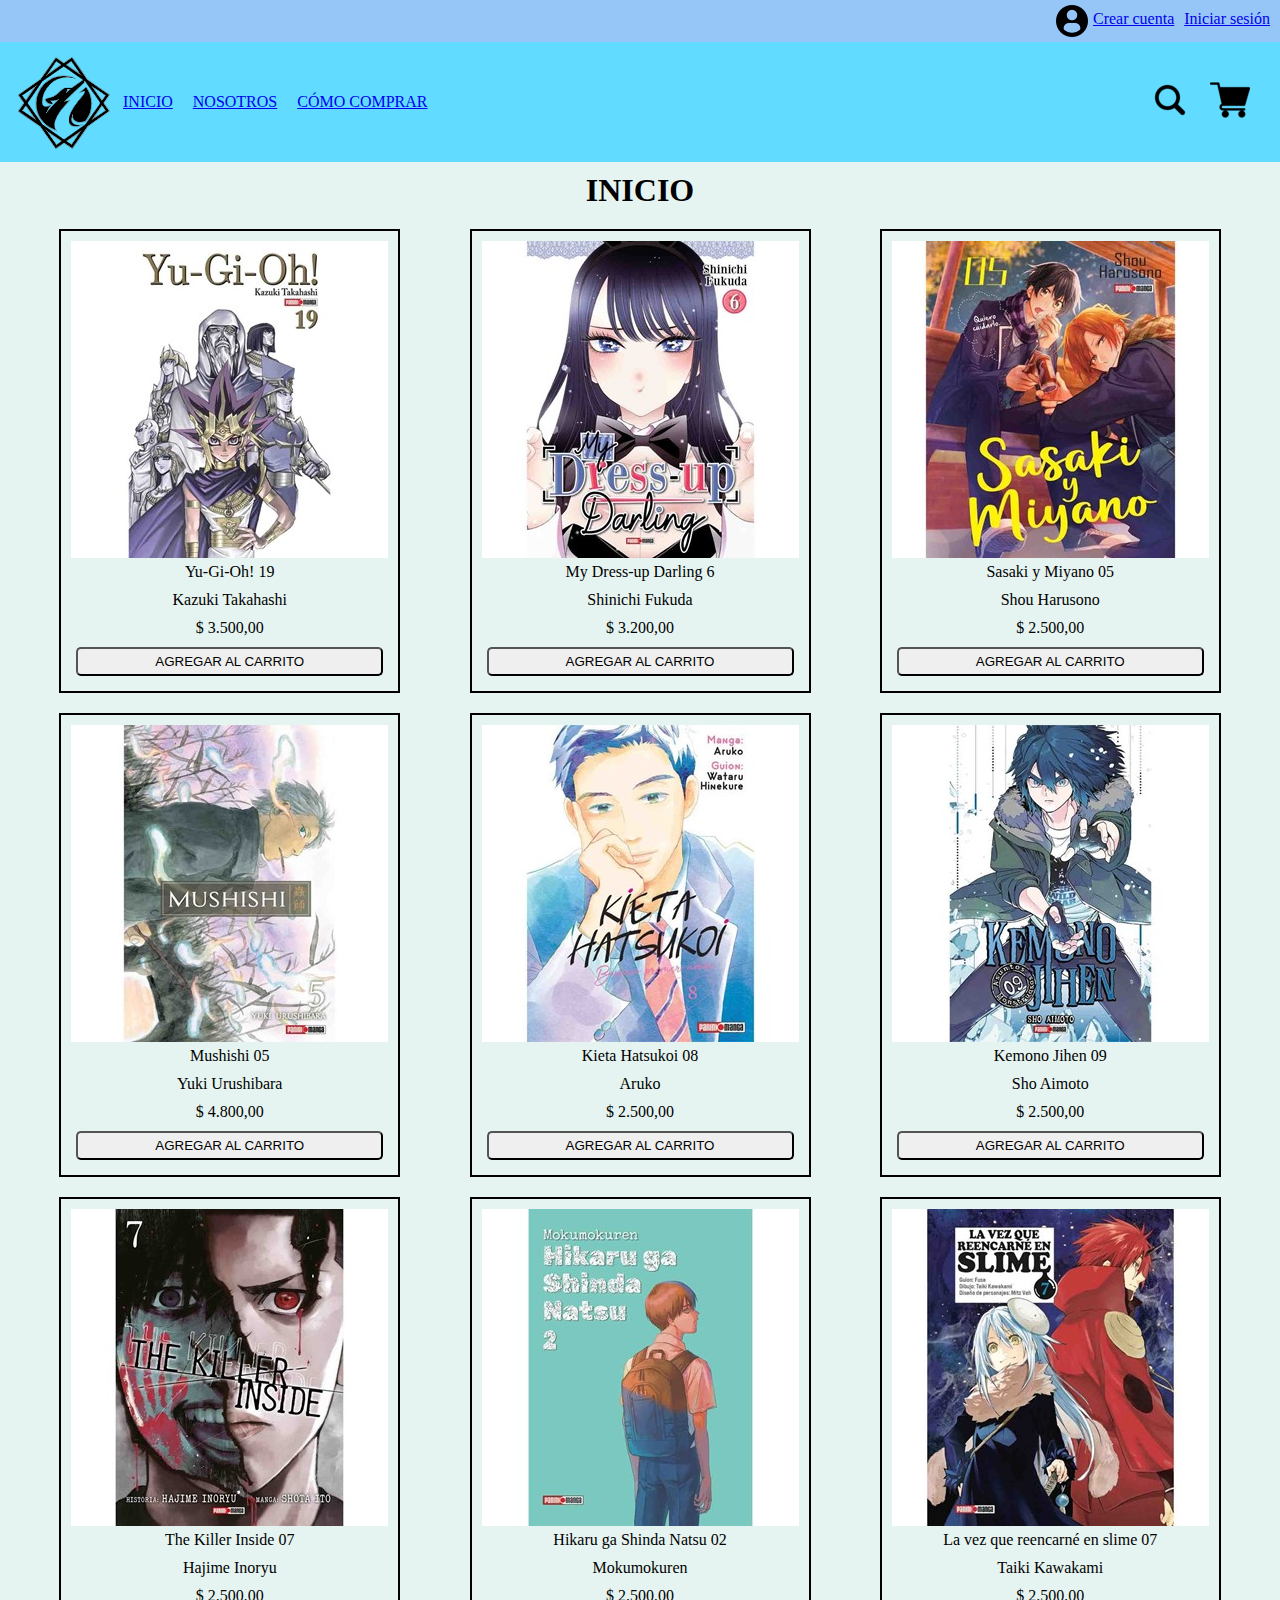
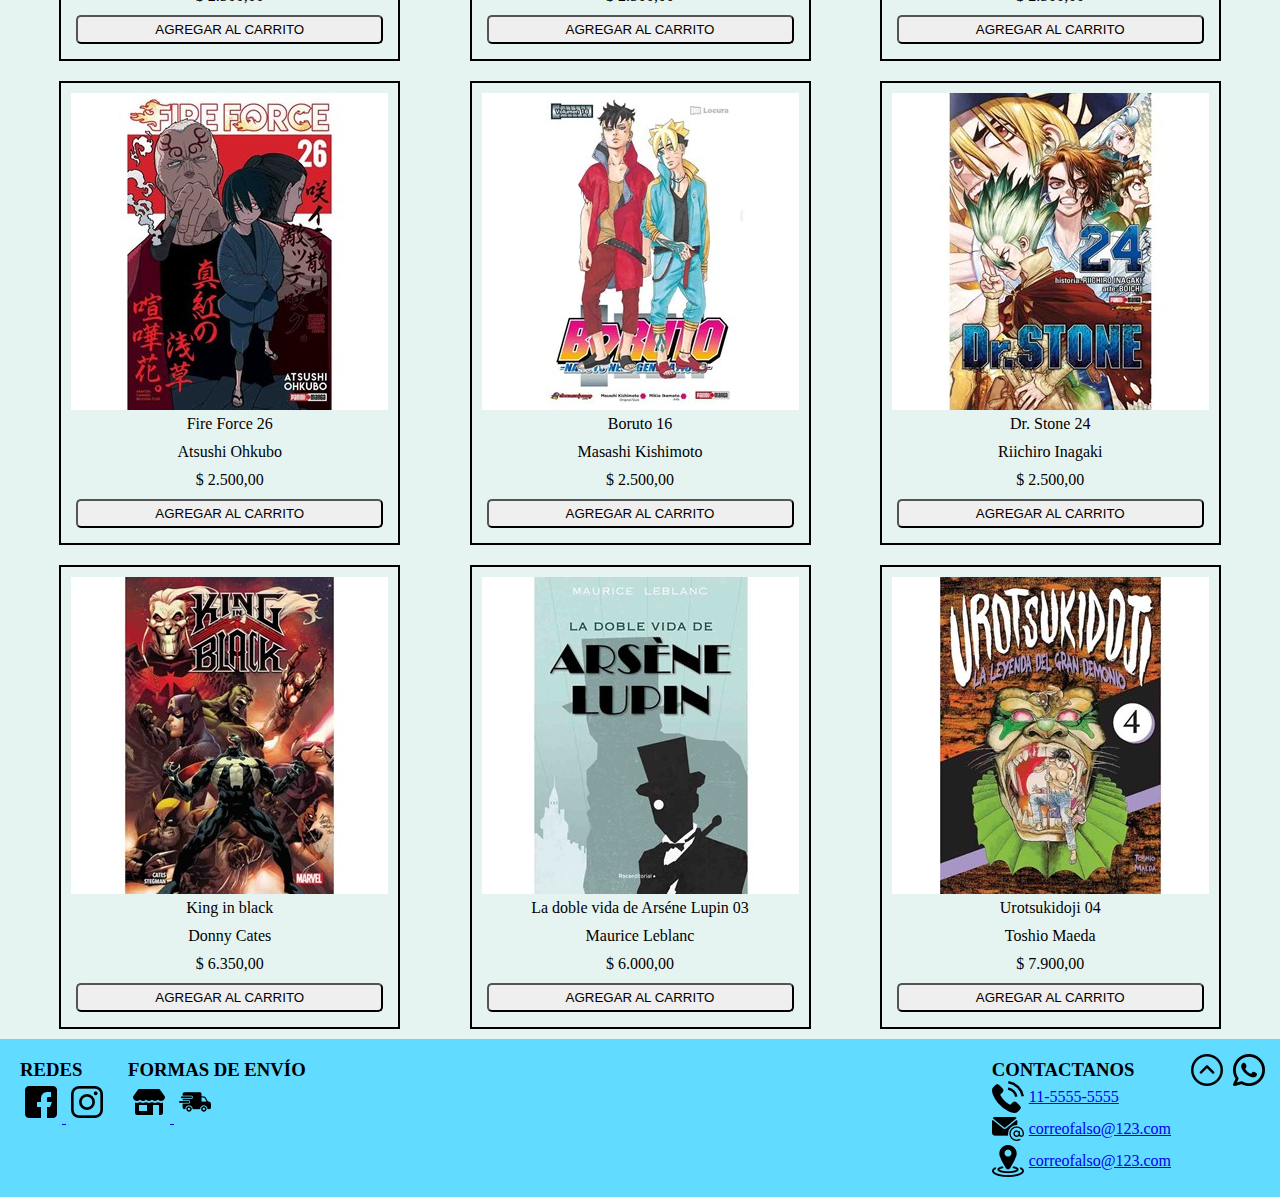
==== commit 7b7802fd: "Se modifica el main de carrito_de_compra" ====
--- a/Proyecto/SegundaPre-Entrega/index.html
+++ b/Proyecto/SegundaPre-Entrega/index.html
@@ -50,7 +50,7 @@
     <main>
         <!-- Título principal -->
         <h1 id="principal-tittle">INICIO</h1>
-        <!-- Inicio de productos -->
+        <!-- Inicio muestra de productos -->
         <div class = "box-products">
             <div class = "box product-1">
                 <img src="./images/content/9786075780047.jpg" alt="Yu-Gi-Oh! 19">
--- a/Proyecto/SegundaPre-Entrega/styles/style.css
+++ b/Proyecto/SegundaPre-Entrega/styles/style.css
@@ -4,6 +4,10 @@
     margin: 0px;
     padding: 0px;
     box-sizing: border-box;
+}
+
+body{
+    background-color: #E6F4F1;
 }
 
 li{
@@ -121,4 +125,51 @@
     width: fit-content;
     display: flex;
     flex-direction: column;
+}
+
+/* Cuerpo principal busqueda */
+
+.box-search{
+    width: 100%;
+    margin: 10px;
+    padding: 10px;
+    display: flex;
+    justify-content: space-between;
+    align-items: center;
+}
+
+.bar-search{
+    width: 80%;
+    margin: 5px;
+}
+
+/* Cuerpo principal carrito_de_compra */
+
+.box-info-products{
+    display: flex;
+    flex-direction: column;
+}
+
+.box-info-product{
+    margin: 10px;
+    padding: 20px;
+    border: 2px solid #000000;
+    display: flex;
+    justify-content: space-between;
+}
+
+.info-product{
+    width: 400px;
+    display: flex;
+    flex-direction: column;
+    justify-content: space-between;
+}
+
+.nav-shop{
+    text-align: end;
+    margin: 30px;
+}
+
+.nav-shop li{
+    padding: 10px;
 }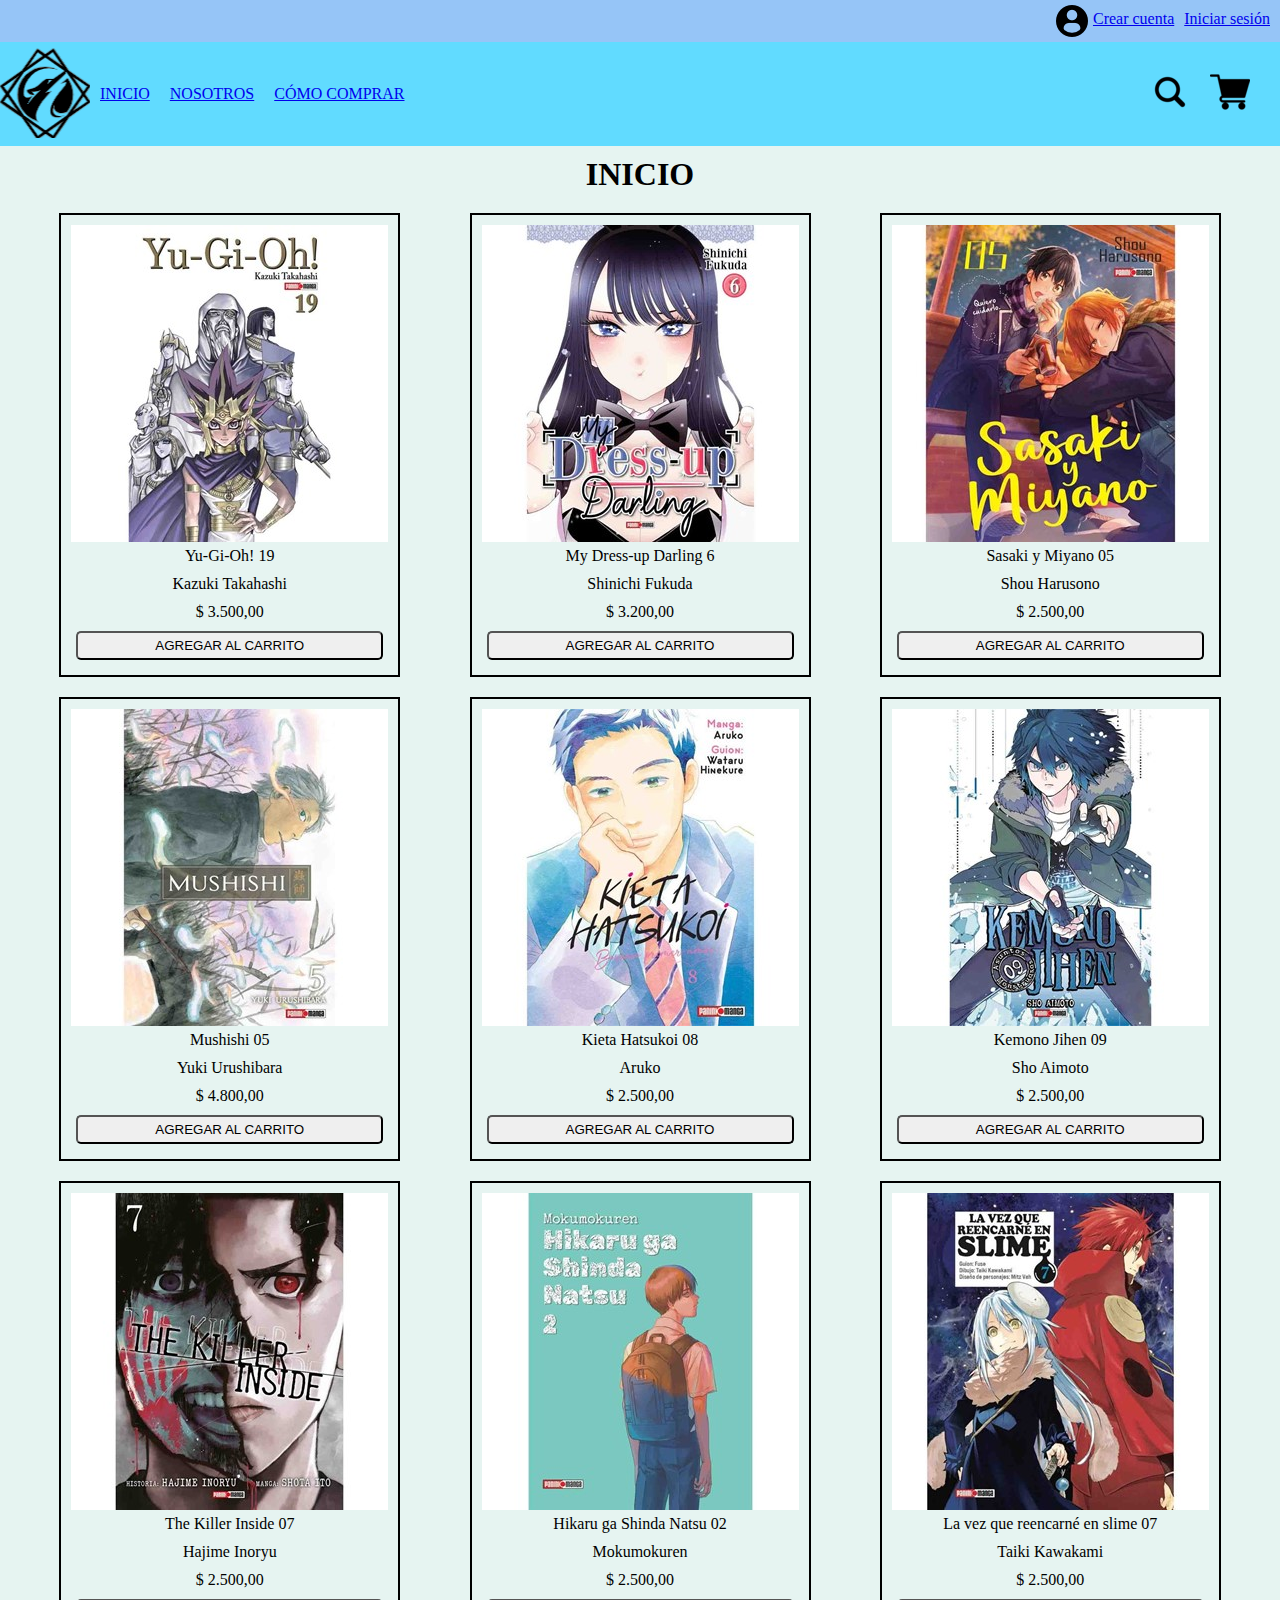
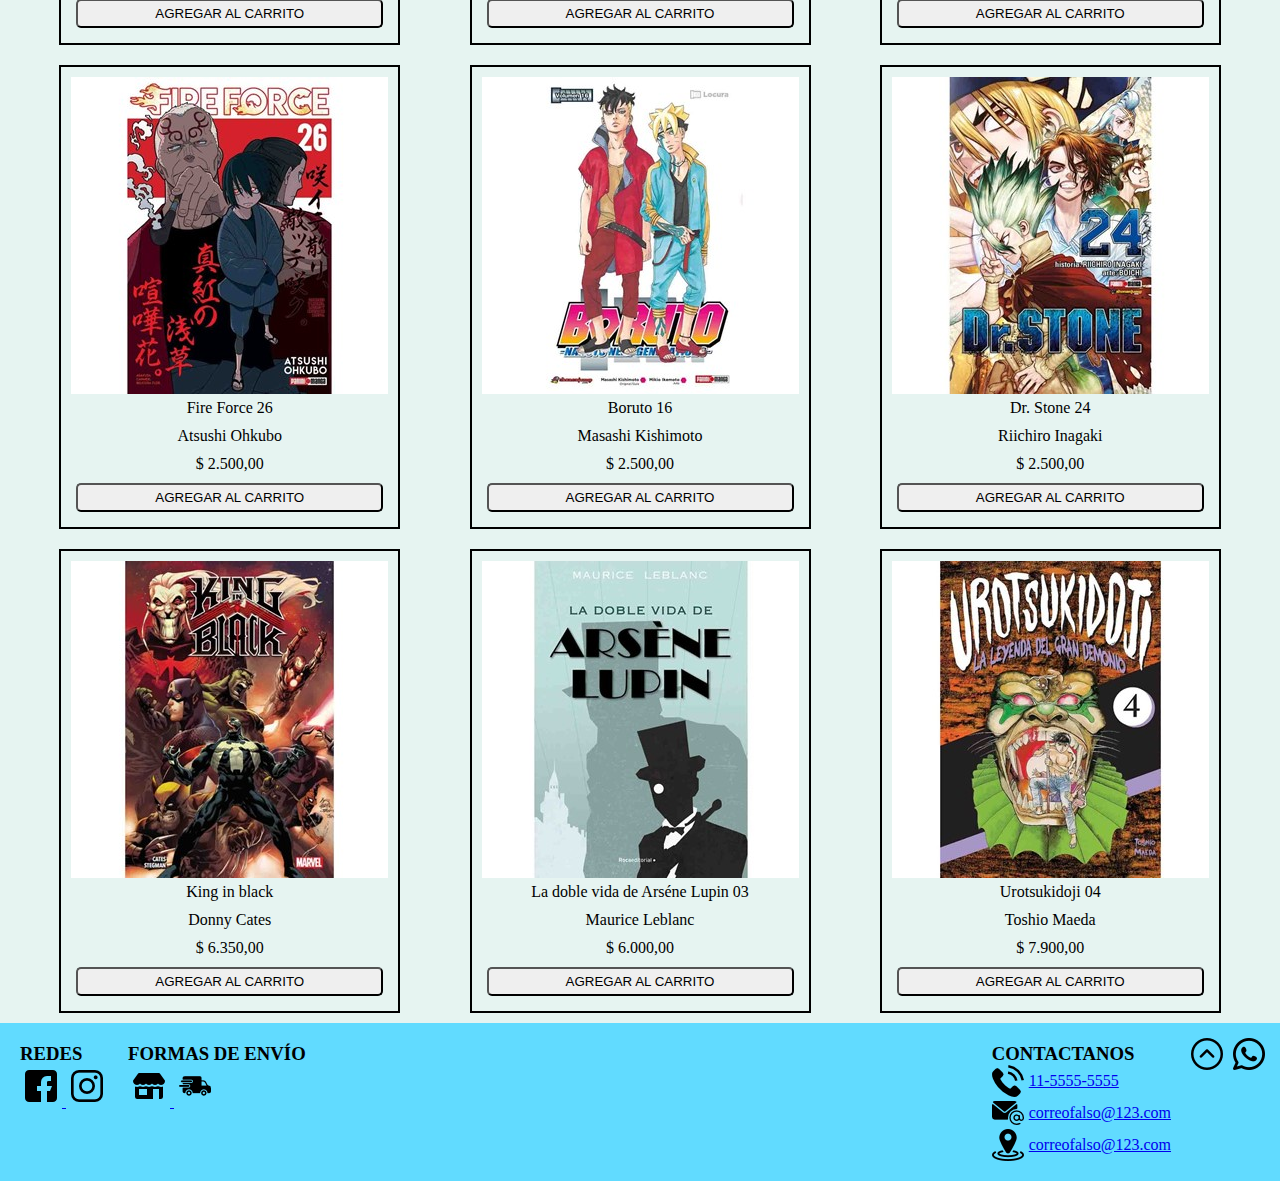
==== commit a669eaff: "Se modifica main de ingresar_usuario" ====
--- a/Proyecto/SegundaPre-Entrega/index.html
+++ b/Proyecto/SegundaPre-Entrega/index.html
@@ -17,7 +17,7 @@
             <nav class="menu-user">
                 <ul>
                     <li><a href="./pages/crear_usuario.html">Crear cuenta</a></li>
-                    <li><a href="./pages/ingresar-usuario.html">Iniciar sesión</a></li>
+                    <li><a href="./pages/ingresar_usuario.html">Iniciar sesión</a></li>
                 </ul>
             </nav>
         </div>
--- a/Proyecto/SegundaPre-Entrega/styles/style.css
+++ b/Proyecto/SegundaPre-Entrega/styles/style.css
@@ -172,4 +172,54 @@
 
 .nav-shop li{
     padding: 10px;
+}
+
+/* Cuerpo principal como_comprar */
+
+.info-shop{
+    display: flex;
+    justify-content: center;
+}
+
+.info-shop p{
+    width: 80%;
+    margin: 30px;
+}
+
+/* Cuerpo principal crear_usuario e ingresar_usuario*/
+
+.form-user{
+    margin: 15px;
+    padding: 20px;
+    width: 400px;
+    border: 2px solid #000000;
+    border-radius: 10px;
+    background-color: #96c5f758;
+    text-align: center;
+    display: flex;
+    flex-direction: column;
+    justify-content: space-between;
+    align-items: center;
+}
+
+.form-user img{
+    width: 200px;
+    height: 200px;
+}
+
+.form-user form{
+    margin: 30px;
+    display: flex;
+    flex-direction: column;
+}
+
+.main{
+    display: flex;
+    justify-content: center;
+}
+
+.button-user{
+    margin: 5px;
+    padding: 5px;
+    border-radius: 5px;
 }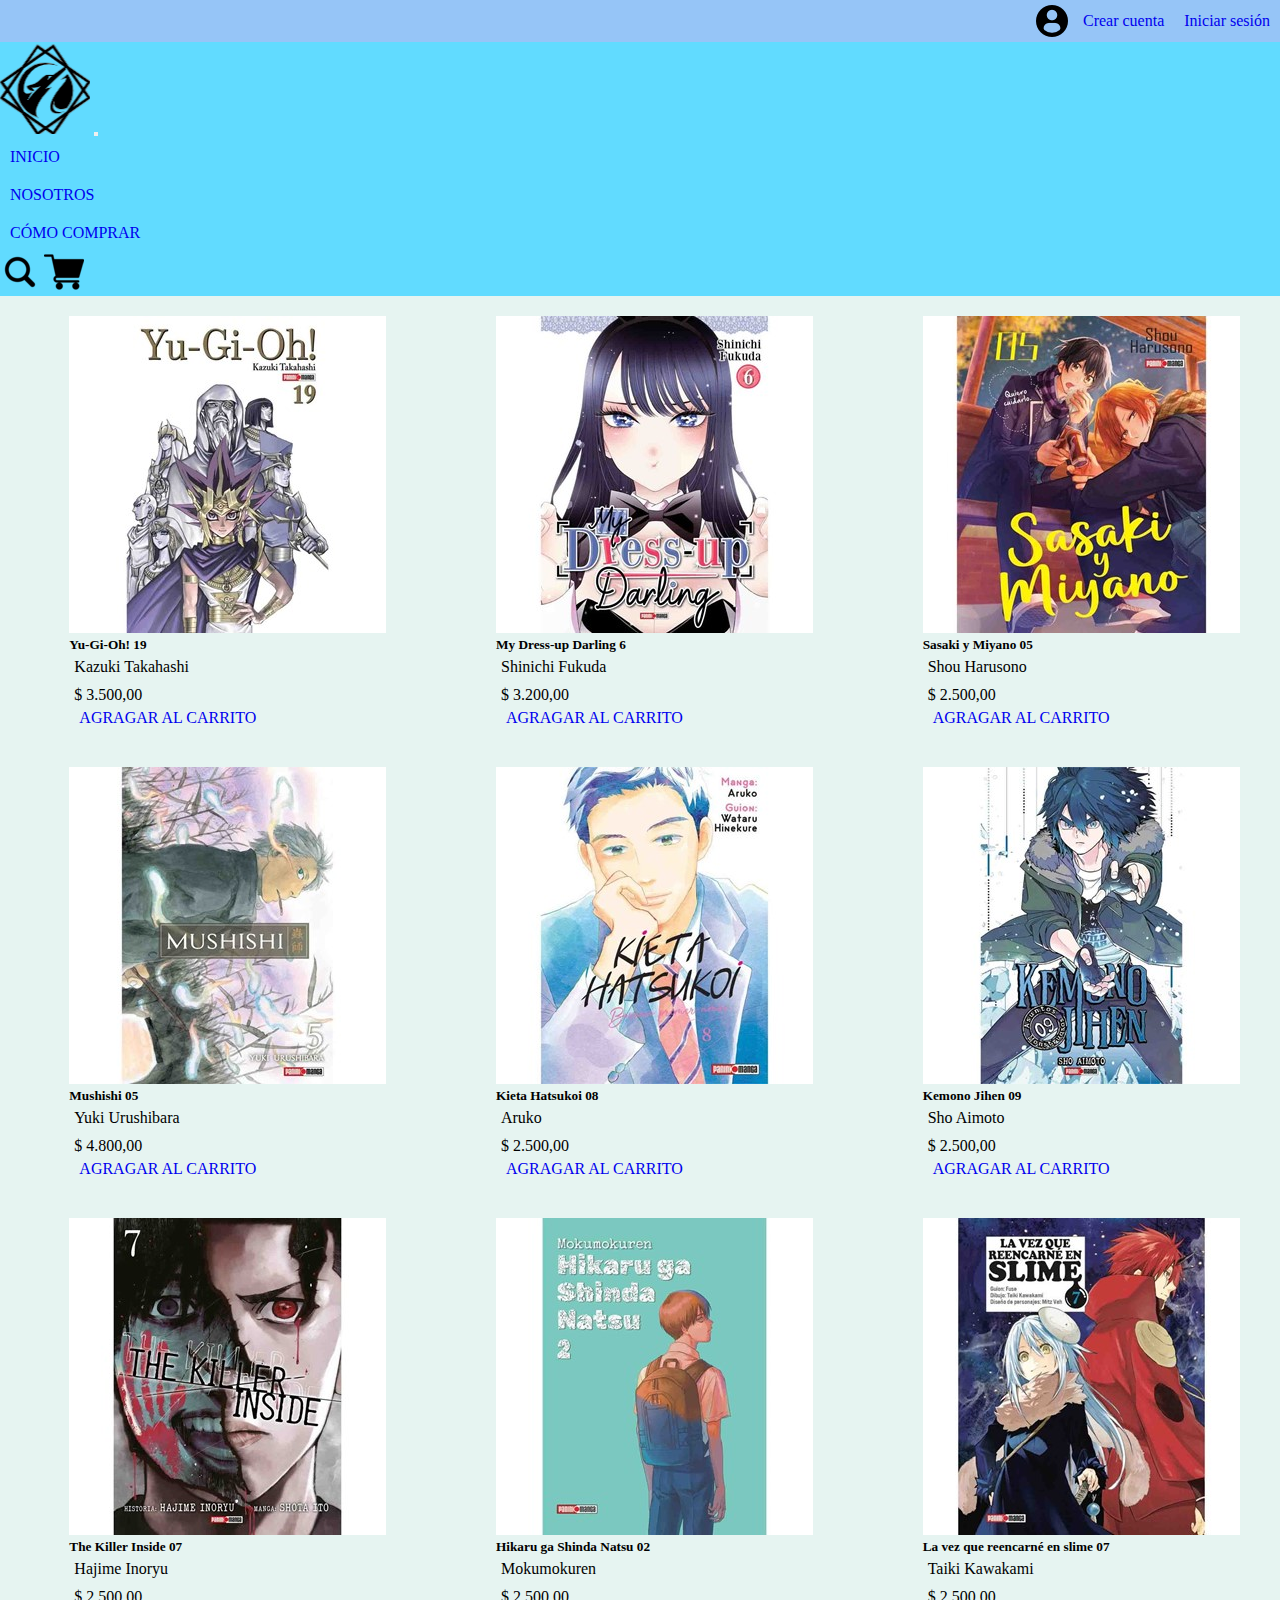
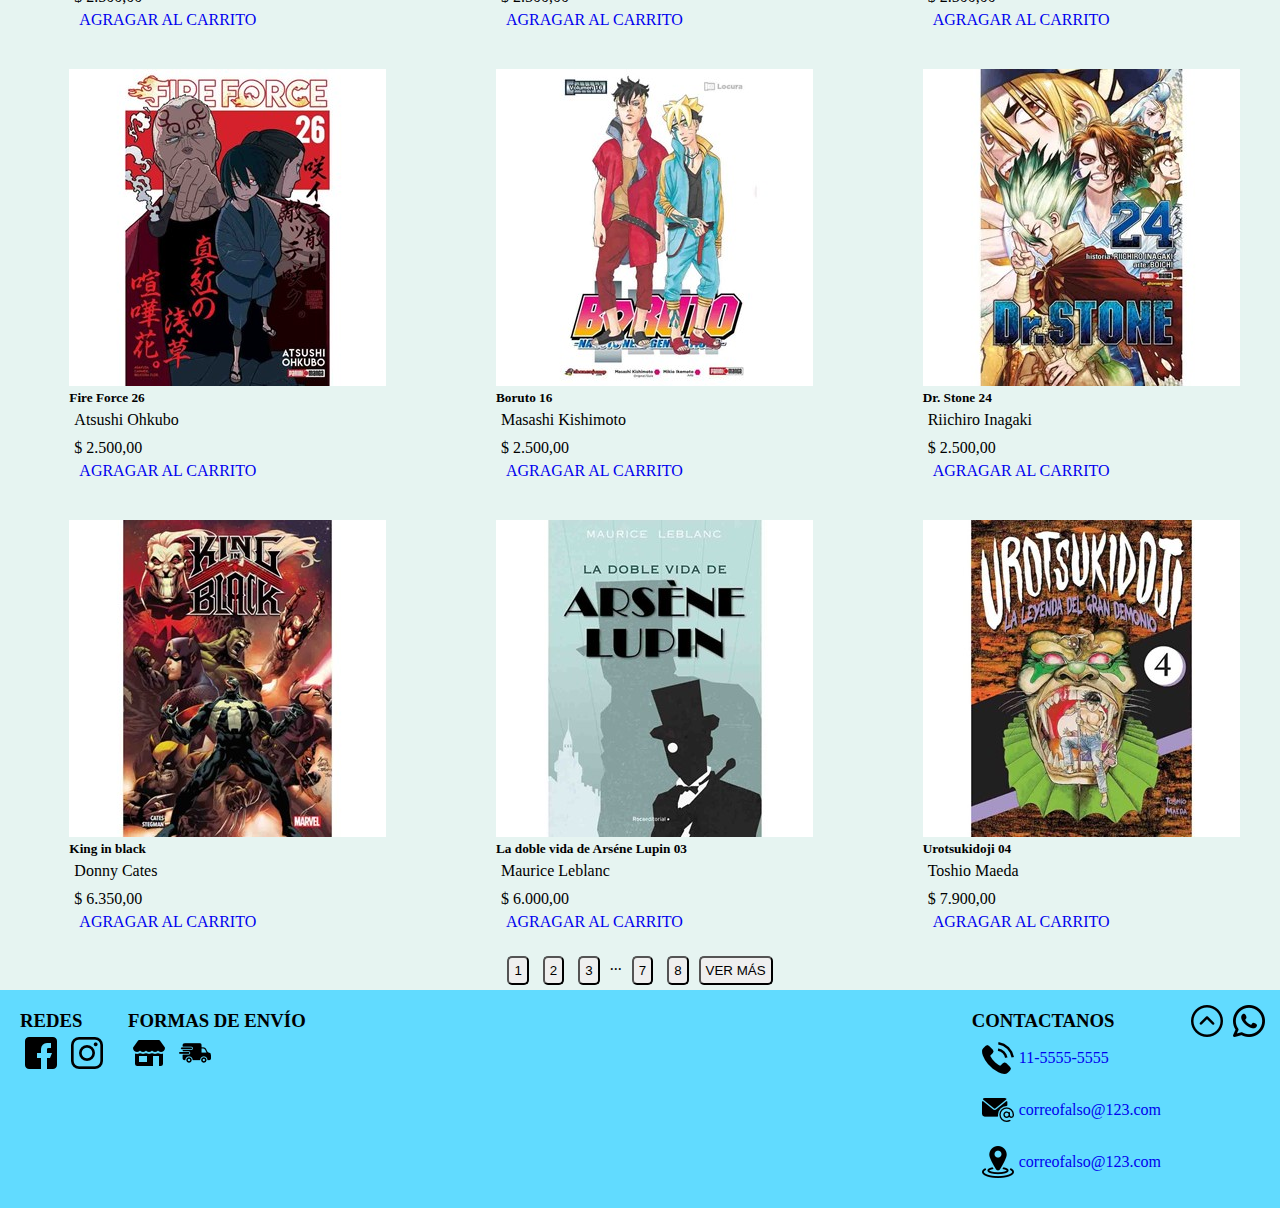
==== commit 738f747b: "Modificación y agregado de bootstrap al index" ====
--- a/Proyecto/SegundaPre-Entrega/index.html
+++ b/Proyecto/SegundaPre-Entrega/index.html
@@ -4,216 +4,272 @@
     <meta charset="UTF-8">
     <meta name="viewport" content="width=device-width, initial-scale=1.0">
     <title>Silver Wolf</title>
+    <link href="https://cdn.jsdelivr.net/npm/bootstrap@5.3.2/dist/css/bootstrap.min.css" rel="stylesheet" integrity="sha384-T3c6CoIi6uLrA9TneNEoa7RxnatzjcDSCmG1MXxSR1GAsXEV/Dwwykc2MPK8M2HN" crossorigin="anonymous">
     <link rel="stylesheet" href="styles/style.css">
     <link rel="shortcut icon" href="./images/icons/favicon.ico" type="image/x-icon">
 </head>
 <body>
     <header>
-        <!-- Usuario -->
-        <div class="bar-log">
-            <!-- Logo de usuario -->
-            <img class="icons" src="./images/icons/usuario-de-perfil.png" alt="Img usuario">
-            <!-- Menú de usuario -->
-            <nav class="menu-user">
-                <ul>
+        <div class="flex-header">
+            <!-- Barra de navegación de usuario -->
+            <nav class="nav-log">
+                <!-- Logo de usuario -->
+                <img class="icons" src="./images/icons/usuario-de-perfil.png" alt="Img usuario">
+                <!-- Menú de usuario -->
+                <ul class="menu-user">
                     <li><a href="./pages/crear_usuario.html">Crear cuenta</a></li>
                     <li><a href="./pages/ingresar_usuario.html">Iniciar sesión</a></li>
                 </ul>
             </nav>
-        </div>
-        <!-- Navegador de páginas -->
-        <div class="bar-pages">
-            <div class="bar-pages-left">
-                <!-- Logo -->
-                <a href="#">
-                    <img class="logo" src="./images/icons/logo.png" alt="Logo principal">
+            <!-- Barra de navegación de páginas -->
+            <nav class="navbar navbar-expand-lg">
+                <div class="container-fluid">
+                <a class="navbar-brand" href="#">
+                    <img src="./images/icons/logo.png" alt="">
                 </a>
-                <!-- Menú navegable -->
-                <nav class="menu-pages">
-                    <ul>
-                        <li><a href="#">INICIO</a></li>
-                        <li><a href="./pages/nosotros.html">NOSOTROS</a></li>
-                        <li><a href="./pages/como_comprar.html">CÓMO COMPRAR</a></li>
+                <button class="navbar-toggler" type="button" data-bs-toggle="collapse" data-bs-target="#navbarSupportedContent" aria-controls="navbarSupportedContent" aria-expanded="false" aria-label="Toggle navigation">
+                    <span class="navbar-toggler-icon"></span>
+                </button>
+                <div class="collapse navbar-collapse" id="navbarSupportedContent">
+                    <ul class="navbar-nav me-auto mb-2 mb-lg-0">
+                    <li class="nav-item">
+                        <a class="nav-link active" aria-current="page" href="#">INICIO</a>
+                    </li>
+                    <li class="nav-item">
+                        <a class="nav-link" href="#">NOSOTROS</a>
+                    </li>
+                    
+                    <li class="nav-item">
+                        <a class="nav-link" href="#">CÓMO COMPRAR</a>
+                    </li>
                     </ul>
-                </nav>
-            </div>
-            <div class="bar-pages-rigth">
-                <a href="./pages/busqueda.html">
-                    <img src="./images/icons/lupa.png" alt="magnifying-glass-icon">
-                </a>
-                <a href="./pages/carrito_de_compra.html">
-                    <img src="./images/icons/carrito-de-compras.png" alt="shopping-cart-icon">
-                </a>
-            </div>
+                    <div class="d-flex" role="search">
+                        <a href="./pages/busqueda.html">
+                            <img src="./images/icons/lupa.png" alt="magnifying-glass-icon">
+                        </a>
+                        <a href="./pages/carrito_de_compra.html">
+                            <img src="./images/icons/carrito-de-compras.png" alt="shopping-cart-icon">
+                        </a>
+                    </div>
+                </div>
+                </div>
+            </nav>
         </div>
     </header>
     <main>
-        <!-- Título principal -->
-        <h1 id="principal-tittle">INICIO</h1>
-        <!-- Inicio muestra de productos -->
-        <div class = "box-products">
-            <div class = "box product-1">
-                <img src="./images/content/9786075780047.jpg" alt="Yu-Gi-Oh! 19">
-                <p class = "tittle_manga">Yu-Gi-Oh! 19</p>
-                <p class = "autor_manga">Kazuki Takahashi</p>
-                <p class = "precio_manga">$ 3.500,00</p>
-                <button>AGREGAR AL CARRITO</button>
-            </div>
-            <div class = "box product-2">
-                <img src="./images/content/9786075780177.jpg" alt="My Dress-up Darling 6">
-                <p class="tittle_manga">My Dress-up Darling 6</p>
-                <p class="autor_manga">Shinichi Fukuda</p>
-                <p class="precio_manga">$ 3.200,00</p>
-                <button>AGREGAR AL CARRITO</button>
-            </div>
-            <div class = "box product-3">
-                <img src="./images/content/9786075780528.jpg" alt="">
-                <p class="tittle_manga">Sasaki y Miyano 05</p>
-                <p class="autor_manga">Shou Harusono</p>
-                <p class="precio_manga">$ 2.500,00</p>
-                <button>AGREGAR AL CARRITO</button>
-            </div>
-            <div class = "box product-4">
-                <img src="./images/content/9786075781075.jpg" alt="">
-                <p class="tittle_manga">Mushishi 05</p>
-                <p class="autor_manga">Yuki Urushibara</p>
-                <p class="precio_manga">$ 4.800,00</p>
-                <button>AGREGAR AL CARRITO</button>
-            </div>
-            <div class = "box product-5">
-                <img src="./images/content/9786075781327.jpg" alt="">
-                <p class="tittle_manga">Kieta Hatsukoi 08</p>
-                <p class="autor_manga">Aruko</p>
-                <p class="precio_manga">$ 2.500,00</p>
-                <button>AGREGAR AL CARRITO</button>
-            </div>
-            <div class = "box product-6">
-                <img src="./images/content/9786075781532.jpg" alt="">
-                <p class="tittle_manga">Kemono Jihen 09</p>
-                <p class="autor_manga">Sho Aimoto</p>
-                <p class="precio_manga">$ 2.500,00</p>
-                <button>AGREGAR AL CARRITO</button>
-            </div>
-            <div class = "box product-7">
-                <img src="./images/content/9786075782225.jpg" alt="">
-                <p class="tittle_manga">The Killer Inside 07</p>
-                <p class="autor_manga">Hajime Inoryu</p>
-                <p class="precio_manga">$ 2.500,00</p>
-                <button>AGREGAR AL CARRITO</button>
-            </div>
-            <div class = "box product-8">
-                <img src="./images/content/9786075782461.jpg" alt="">
-                <p class="tittle_manga">Hikaru ga Shinda Natsu 02</p>
-                <p class="autor_manga">Mokumokuren</p>
-                <p class="precio_manga">$ 2.500,00</p>
-                <button>AGREGAR AL CARRITO</button>
-            </div>
-            <div class = "box product-9">
-                <img src="./images/content/9786075782553.jpg" alt="">
-                <p class="tittle_manga">La vez que reencarné en slime 07</p>
-                <p class="autor_manga">Taiki Kawakami</p>
-                <p class="precio_manga">$ 2.500,00</p>
-                <button>AGREGAR AL CARRITO</button>
-            </div>
-            <div class = "box product-10">
-                <img src="./images/content/9786076362297.jpg" alt="">
-                <p class="tittle_manga">Fire Force 26</p>
-                <p class="autor_manga">Atsushi Ohkubo</p>
-                <p class="precio_manga">$ 2.500,00</p>
-                <button>AGREGAR AL CARRITO</button>
-            </div>
-            <div class = "box product-11">
-                <img src="./images/content/9786076367094.jpg" alt="">
-                <p class="tittle_manga">Boruto 16</p>
-                <p class="autor_manga">Masashi Kishimoto</p>
-                <p class="precio_manga">$ 2.500,00</p>
-                <button>AGREGAR AL CARRITO</button>
-            </div>
-            <div class = "box product-12">
-                <img src="./images/content/9786076369272.jpg" alt="">
-                <p class="tittle_manga">Dr. Stone 24</p>
-                <p class="autor_manga">Riichiro Inagaki</p>
-                <p class="precio_manga">$ 2.500,00</p>
-                <button>AGREGAR AL CARRITO</button>
-            </div>
-            <div class = "box product-13">
-                <img src="./images/content/9786076369708.jpg" alt="">
-                <p class="tittle_manga">King in black</p>
-                <p class="autor_manga">Donny Cates</p>
-                <p class="precio_manga">$ 6.350,00</p>
-                <button>AGREGAR AL CARRITO</button>
-            </div>
-            <div class = "box product-14">
-                <img src="./images/content/9788418557453.jpg" alt="">
-                <p class="tittle_manga">La doble vida de Arséne Lupin 03</p>
-                <p class="autor_manga">Maurice Leblanc</p>
-                <p class="precio_manga">$ 6.000,00</p>
-                <button>AGREGAR AL CARRITO</button>
-            </div>
-            <div class = "box product-15">
-                <img src="./images/content/9789878905143.jpg" alt="">
-                <p class="tittle_manga">Urotsukidoji 04</p>
-                <p class="autor_manga">Toshio Maeda</p>
-                <p class="precio_manga">$ 7.900,00</p>
-                <button>AGREGAR AL CARRITO</button>
+        <div class="flex-main">
+            <div class="card product-1" style="width: 18rem;">
+                <img src="./images/content/9786075780047.jpg" class="card-img-top" alt="Yu-Gi-Oh! 19">
+                <div class="card-body">
+                    <h5 class="card-title">Yu-Gi-Oh! 19</h5>
+                    <p class="card-text">Kazuki Takahashi</p>
+                    <p class="card-price">$ 3.500,00</p>
+                    <a href="#" class="btn btn-primary">AGRAGAR AL CARRITO</a>
+                </div>
+            </div>
+            <div class="card product-2" style="width: 18rem;">
+                <img src="./images/content/9786075780177.jpg" class="card-img-top" alt="My Dress-up Darling 6">
+                <div class="card-body">
+                    <h5 class="card-title">My Dress-up Darling 6</h5>
+                    <p class="card-text">Shinichi Fukuda</p>
+                    <p class="card-price">$ 3.200,00</p>
+                    <a href="#" class="btn btn-primary">AGRAGAR AL CARRITO</a>
+                </div>
+            </div>
+            <div class="card product-3" style="width: 18rem;">
+                <img src="./images/content/9786075780528.jpg" class="card-img-top" alt="Sasaki y Miyano 05">
+                <div class="card-body">
+                    <h5 class="card-title">Sasaki y Miyano 05</h5>
+                    <p class="card-text">Shou Harusono</p>
+                    <p class="card-price">$ 2.500,00</p>
+                    <a href="#" class="btn btn-primary">AGRAGAR AL CARRITO</a>
+                </div>
+            </div>
+            <div class="card product-4" style="width: 18rem;">
+                <img src="./images/content/9786075781075.jpg" class="card-img-top" alt="">
+                <div class="card-body">
+                    <h5 class="card-title">Mushishi 05</h5>
+                    <p class="card-text">Yuki Urushibara</p>
+                    <p class="card-price">$ 4.800,00</p>
+                    <a href="#" class="btn btn-primary">AGRAGAR AL CARRITO</a>
+                </div>
+            </div>
+            <div class="card product-5" style="width: 18rem;">
+                <img src="./images/content/9786075781327.jpg" class="card-img-top" alt="">
+                <div class="card-body">
+                    <h5 class="card-title">Kieta Hatsukoi 08</h5>
+                    <p class="card-text">Aruko</p>
+                    <p class="card-price">$ 2.500,00</p>
+                    <a href="#" class="btn btn-primary">AGRAGAR AL CARRITO</a>
+                </div>
+            </div>
+            <div class="card product-6 occult" style="width: 18rem;">
+                <img src="./images/content/9786075781532.jpg" class="card-img-top" alt="">
+                <div class="card-body">
+                    <h5 class="card-title">Kemono Jihen 09</h5>
+                    <p class="card-text">Sho Aimoto</p>
+                    <p class="card-price">$ 2.500,00</p>
+                    <a href="#" class="btn btn-primary">AGRAGAR AL CARRITO</a>
+                </div>
+            </div>
+            <div class="card product-7 occult" style="width: 18rem;">
+                <img src="./images/content/9786075782225.jpg" class="card-img-top" alt="">
+                <div class="card-body">
+                    <h5 class="card-title">The Killer Inside 07</h5>
+                    <p class="card-text">Hajime Inoryu</p>
+                    <p class="card-price">$ 2.500,00</p>
+                    <a href="#" class="btn btn-primary">AGRAGAR AL CARRITO</a>
+                </div>
+            </div>
+            <div class="card product-8 occult" style="width: 18rem;">
+                <img src="./images/content/9786075782461.jpg" class="card-img-top" alt="">
+                <div class="card-body">
+                    <h5 class="card-title">Hikaru ga Shinda Natsu 02</h5>
+                    <p class="card-text">Mokumokuren</p>
+                    <p class="card-price">$ 2.500,00</p>
+                    <a href="#" class="btn btn-primary">AGRAGAR AL CARRITO</a>
+                </div>
+            </div>
+            <div class="card product-9 occult" style="width: 18rem;">
+                <img src="./images/content/9786075782553.jpg" class="card-img-top" alt="">
+                <div class="card-body">
+                    <h5 class="card-title">La vez que reencarné en slime 07</h5>
+                    <p class="card-text">Taiki Kawakami</p>
+                    <p class="card-price">$ 2.500,00</p>
+                    <a href="#" class="btn btn-primary">AGRAGAR AL CARRITO</a>
+                </div>
+            </div>
+            <div class="card product-10 occult" style="width: 18rem;">
+                <img src="./images/content/9786076362297.jpg" class="card-img-top" alt="">
+                <div class="card-body">
+                    <h5 class="card-title">Fire Force 26</h5>
+                    <p class="card-text">Atsushi Ohkubo</p>
+                    <p class="card-price">$ 2.500,00</p>
+                    <a href="#" class="btn btn-primary">AGRAGAR AL CARRITO</a>
+                </div>
+            </div>
+            <div class="card product-11 occult" style="width: 18rem;">
+                <img src="./images/content/9786076367094.jpg" class="card-img-top" alt="">
+                <div class="card-body">
+                    <h5 class="card-title">Boruto 16</h5>
+                    <p class="card-text">Masashi Kishimoto</p>
+                    <p class="card-price">$ 2.500,00</p>
+                    <a href="#" class="btn btn-primary">AGRAGAR AL CARRITO</a>
+                </div>
+            </div>
+            <div class="card product-12 occult" style="width: 18rem;">
+                <img src="./images/content/9786076369272.jpg" class="card-img-top" alt="Dr. Stone 24">
+                <div class="card-body">
+                    <h5 class="card-title">Dr. Stone 24</h5>
+                    <p class="card-text">Riichiro Inagaki</p>
+                    <p class="card-price">$ 2.500,00</p>
+                    <a href="#" class="btn btn-primary">AGRAGAR AL CARRITO</a>
+                </div>
+            </div>
+            <div class="card product-13 occult" style="width: 18rem;">
+                <img src="./images/content/9786076369708.jpg" class="card-img-top" alt="">
+                <div class="card-body">
+                    <h5 class="card-title">King in black</h5>
+                    <p class="card-text">Donny Cates</p>
+                    <p class="card-price">$ 6.350,00</p>
+                    <a href="#" class="btn btn-primary">AGRAGAR AL CARRITO</a>
+                </div>
+            </div>
+            <div class="card product-14 occult" style="width: 18rem;">
+                <img src="./images/content/9788418557453.jpg" class="card-img-top" alt="">
+                <div class="card-body">
+                    <h5 class="card-title">La doble vida de Arséne Lupin 03</h5>
+                    <p class="card-text">Maurice Leblanc</p>
+                    <p class="card-price">$ 6.000,00</p>
+                    <a href="#" class="btn btn-primary">AGRAGAR AL CARRITO</a>
+                </div>
+            </div>
+            <div class="card product-15 occult" style="width: 18rem;">
+                <img src="./images/content/9789878905143.jpg" class="card-img-top" alt="">
+                <div class="card-body">
+                    <h5 class="card-title">Urotsukidoji 04</h5>
+                    <p class="card-text">Toshio Maeda</p>
+                    <p class="card-price">$ 7.900,00</p>
+                    <a href="#" class="btn btn-primary">AGRAGAR AL CARRITO</a>
+                </div>
             </div>
         </div>
+        <div class="btn-toolbar" role="toolbar" aria-label="Toolbar with button groups">
+            <div class="btn-group me-2 occult" role="group" aria-label="First group">
+                <button type="button" class="btn btn-primary">1</button>
+                <button type="button" class="btn btn-primary">2</button>
+                <button type="button" class="btn btn-primary">3</button>
+            </div>
+            <div class="occult">
+                <p>...</p>
+            </div>
+            <div class="btn-group me-2 occult" role="group" aria-label="Second group">
+                <button type="button" class="btn btn-secondary">7</button>
+                <button type="button" class="btn btn-secondary">8</button>
+            </div>
+            <div class="btn-group" role="group" aria-label="Third group">
+                <button type="button" class="btn btn-info">VER MÁS</button>
+            </div>
+          </div>
     </main>
     <footer>
-        <div class="footer-left">
-            <!-- Redes sociales -->
-            <div class="social-networks">
-                <h3>REDES</h3>
-                <a href="./pages/nosotros.html#info-contact">
-                    <img src="./images/icons/facebook.png" alt="facebook-icon">
+        <div class="flex-footer">
+            <div class="footer-left">
+                <!-- Redes sociales -->
+                <div class="social-networks">
+                    <h3 class="occult">REDES</h3>
+                    <a href="./pages/nosotros.html#info-contact">
+                        <img src="./images/icons/facebook.png" alt="facebook-icon">
+                    </a>
+                    <a href="./pages/nosotros.html#info-contact">
+                        <img src="./images/icons/instagram.png" alt="instagram-icon">
+                    </a>
+                </div>
+                <!-- Formas de entrega -->
+                <div class="shipping-forms">
+                    <h3 class="occult">FORMAS DE ENVÍO</h3>
+                    <a href="./pages/nosotros.html#info-store">
+                        <img src="./images/icons/tienda.png" alt="store-icon">
+                    </a>
+                    <a href="./pages/nosotros.html#info-store">
+                        <img src="./images/icons/furgoneta-de-reparto.png" alt="delivery-icon">
+                    </a>
+                </div>            
+            </div>
+            <div class="footer-rigth">
+                <!-- Tarjeta de contacto -->
+                <div class="contact">
+                    <h3 class="occult">CONTACTANOS</h3>
+                    <ul>
+                        <li>
+                            <a href="./pages/nosotros.html#info-contact">
+                                <img src="./images/icons/telefono.png" alt="phone-icon">
+                                <span>11-5555-5555</span>
+                            </a>
+                        </li>
+                        <li>
+                            <a href="./pages/nosotros.html#info-contact">
+                                <img src="./images/icons/correo-electronico.png" alt="email-icon">
+                                <span>correofalso@123.com</span>
+                            </a>
+                        </li>
+                        <li>
+                            <a href="./pages/nosotros.html#info-store">
+                                <img src="./images/icons/ubicacion.png" alt="map-icon">
+                                <span>correofalso@123.com</span>
+                            </a>
+                        </li>
+                    </ul>
+                </div>
+                <a class="occult" href="#principal-tittle">
+                    <img class="extra-icon" src="./images/icons/flecha-hacia-arriba.png" alt="up-icon">
                 </a>
-                <a href="./pages/nosotros.html#info-contact">
-                    <img src="./images/icons/instagram.png" alt="instagram-icon">
+                <a class="occult" href="#">
+                    <img class="extra-icon" src="./images/icons/whatsapp.png" alt="whatsapp-icon">
                 </a>
             </div>
-            <!-- Formas de entrega -->
-            <div class="shipping-forms">
-                <h3>FORMAS DE ENVÍO</h3>
-                <a href="./pages/nosotros.html#info-store">
-                    <img src="./images/icons/tienda.png" alt="store-icon">
-                </a>
-                <a href="./pages/nosotros.html#info-store">
-                    <img src="./images/icons/furgoneta-de-reparto.png" alt="delivery-icon">
-                </a>
-            </div>            
-        </div>
-        <div class="footer-rigth">
-            <!-- Tarjeta de contacto -->
-            <div class="contact">
-                <h3>CONTACTANOS</h3>
-                <ul>
-                    <li>
-                        <a href="./pages/nosotros.html#info-contact">
-                            <img src="./images/icons/telefono.png" alt="phone-icon">
-                            <span>11-5555-5555</span>
-                        </a>
-                    </li>
-                    <li>
-                        <a href="./pages/nosotros.html#info-contact">
-                            <img src="./images/icons/correo-electronico.png" alt="email-icon">
-                            <span>correofalso@123.com</span>
-                        </a>
-                    </li>
-                    <li>
-                        <a href="./pages/nosotros.html#info-store">
-                            <img src="./images/icons/ubicacion.png" alt="map-icon">
-                            <span>correofalso@123.com</span>
-                        </a>
-                    </li>
-                </ul>
-            </div>
-            <a href="#principal-tittle">
-                <img class="extra-icon" src="./images/icons/flecha-hacia-arriba.png" alt="up-icon">
-            </a>
-            <a href="#">
-                <img class="extra-icon" src="./images/icons/whatsapp.png" alt="whatsapp-icon">
-            </a>
         </div>
     </footer>
+    <script src="https://cdn.jsdelivr.net/npm/bootstrap@5.3.2/dist/js/bootstrap.bundle.min.js" integrity="sha384-C6RzsynM9kWDrMNeT87bh95OGNyZPhcTNXj1NW7RuBCsyN/o0jlpcV8Qyq46cDfL" crossorigin="anonymous"></script>
 </body>
 </html>--- a/Proyecto/SegundaPre-Entrega/styles/style.css
+++ b/Proyecto/SegundaPre-Entrega/styles/style.css
@@ -10,72 +10,109 @@
     background-color: #E6F4F1;
 }
 
+a{
+    text-decoration: none;
+}
+
 li{
     list-style-type: none;
+    padding: 10px;
 }
 
 p{
     padding: 5px;
+    text-align: justify;
+
 }
 
-button{
+.btn{
     margin: 5px;
     padding: 5px;
     border-radius: 5px;
 }
 
-/* Menu usuario */
-
-.bar-log{
-    background-color: #96C5F7;
-    display: flex;
-    justify-content: end;
+.icons{
+    object-fit: contain;
     padding: 5px;
 }
 
-.menu-user ul{
-    display: flex;
+.grid-container{
+    height: 100vh;
+    display: grid;
+    grid-template-rows: 15% auto 15%;
 }
 
-.menu-user li{
-    margin: 5px;
+@media(max-width:650px){
+    .occult{
+        display: none;
+    }
+    .footer-left{
+        display: flex;
+        flex-direction: column;
+    }
 }
 
-/* Menu de navegación de páginas */
+/* HEADER */
 
-.bar-pages{
-    background-color: #61DBFF;
+.flex-header{
     display: flex;
-    justify-content: space-between;
+    flex-direction: column;
 }
 
-.bar-pages ul{
+/* HEADER - BARRA DE LOGUEO */
+
+.nav-log{
+    background-color: #96C5F7;
     display: flex;
+    justify-content: flex-end;
 }
 
-.bar-pages li{
-    margin: 10px;
-}
-
-.bar-pages-left{
+.menu-user{
     display: flex;
     align-items: center;
 }
 
-.bar-pages-rigth{
-    display: flex;
-    align-items: center;
-    margin: 10px;
-    padding: 10px;
+@media (max-width: 650px) {
+    .nav-log{
+        display: flex;
+        justify-content: space-between;
+    }
 }
 
-.bar-pages-rigth img{
-    margin: 10px;
+/* HEADER - BARRA DE PAGINAS */
+
+.flex-main{
+    display: flex;
+    flex-wrap: wrap;
+    justify-content: space-around;
 }
 
-/* Pie de página */
+.navbar{
+    background-color: #61DBFF;
+}
 
-footer{
+/* MAIN CON BOOTSTRAP */
+
+.card{
+    margin: 20px;
+}
+
+.card .btn{
+    width: 90%;
+}
+
+.btn-toolbar{
+    display: flex;
+    justify-content: center;
+}
+
+.toast-header{
+    background-color: rgba(0, 255, 255, 0.413);
+}
+
+/* FOOTER */
+
+.flex-footer{
     background-color: #61DBFF;
     display: flex;
     justify-content: space-between;
@@ -101,125 +138,4 @@
 
 .social-networks img, .shipping-forms img, .extra-icon{
     margin: 5px;
-}
-
-/* Cuerpo principal index */
-
-.box-products{
-    display: flex;
-    flex-wrap: wrap;
-    justify-content: space-evenly;
-}
-
-h1{
-    margin: 10px;
-    text-align: center;
-    font-family: 'Bitter', serif;
-}
-
-.box{
-    margin: 10px;
-    padding: 10px;
-    border: 2px solid #000000;
-    text-align: center;
-    width: fit-content;
-    display: flex;
-    flex-direction: column;
-}
-
-/* Cuerpo principal busqueda */
-
-.box-search{
-    width: 100%;
-    margin: 10px;
-    padding: 10px;
-    display: flex;
-    justify-content: space-between;
-    align-items: center;
-}
-
-.bar-search{
-    width: 80%;
-    margin: 5px;
-}
-
-/* Cuerpo principal carrito_de_compra */
-
-.box-info-products{
-    display: flex;
-    flex-direction: column;
-}
-
-.box-info-product{
-    margin: 10px;
-    padding: 20px;
-    border: 2px solid #000000;
-    display: flex;
-    justify-content: space-between;
-}
-
-.info-product{
-    width: 400px;
-    display: flex;
-    flex-direction: column;
-    justify-content: space-between;
-}
-
-.nav-shop{
-    text-align: end;
-    margin: 30px;
-}
-
-.nav-shop li{
-    padding: 10px;
-}
-
-/* Cuerpo principal como_comprar */
-
-.info-shop{
-    display: flex;
-    justify-content: center;
-}
-
-.info-shop p{
-    width: 80%;
-    margin: 30px;
-}
-
-/* Cuerpo principal crear_usuario e ingresar_usuario*/
-
-.form-user{
-    margin: 15px;
-    padding: 20px;
-    width: 400px;
-    border: 2px solid #000000;
-    border-radius: 10px;
-    background-color: #96c5f758;
-    text-align: center;
-    display: flex;
-    flex-direction: column;
-    justify-content: space-between;
-    align-items: center;
-}
-
-.form-user img{
-    width: 200px;
-    height: 200px;
-}
-
-.form-user form{
-    margin: 30px;
-    display: flex;
-    flex-direction: column;
-}
-
-.main{
-    display: flex;
-    justify-content: center;
-}
-
-.button-user{
-    margin: 5px;
-    padding: 5px;
-    border-radius: 5px;
 }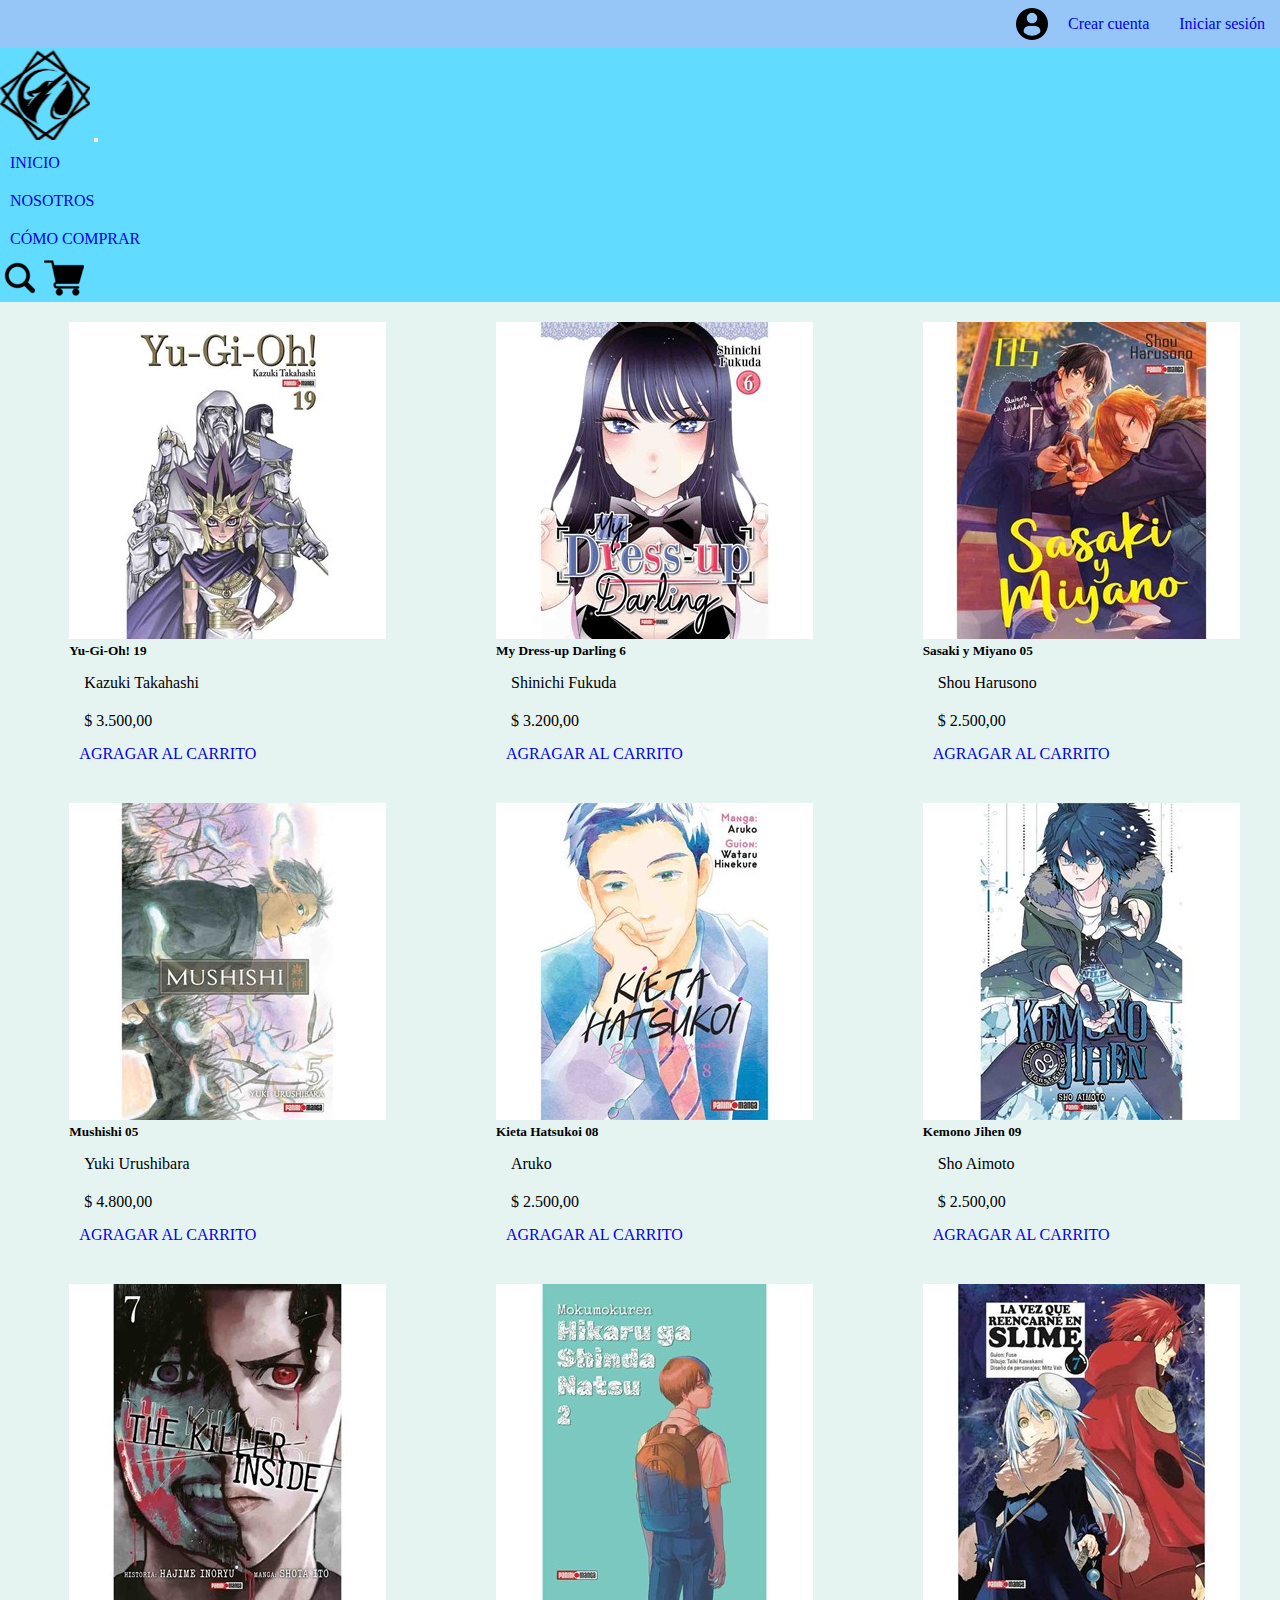
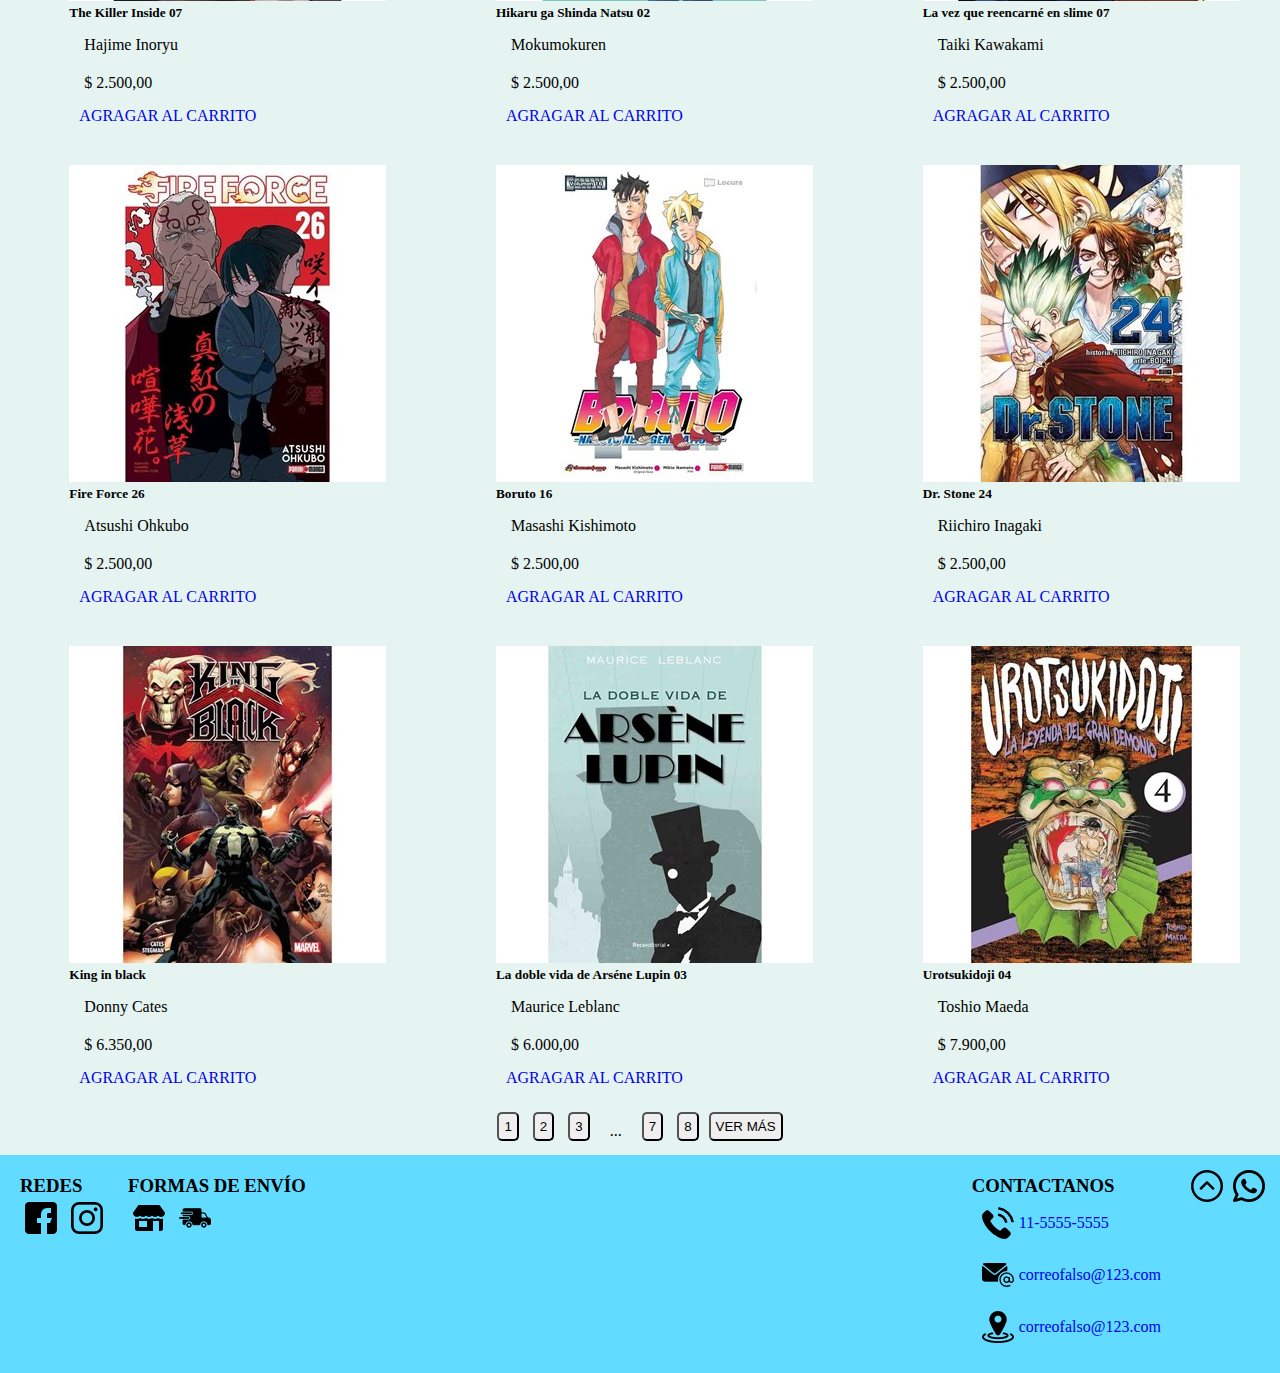
==== commit 813ec93d: "Cambios varios" ====
--- a/Proyecto/SegundaPre-Entrega/index.html
+++ b/Proyecto/SegundaPre-Entrega/index.html
@@ -10,7 +10,7 @@
 </head>
 <body>
     <header>
-        <div class="flex-header">
+        <div class="flex-header" id="header">
             <!-- Barra de navegación de usuario -->
             <nav class="nav-log">
                 <!-- Logo de usuario -->
@@ -36,11 +36,11 @@
                         <a class="nav-link active" aria-current="page" href="#">INICIO</a>
                     </li>
                     <li class="nav-item">
-                        <a class="nav-link" href="#">NOSOTROS</a>
+                        <a class="nav-link" href="./pages/nosotros.html">NOSOTROS</a>
                     </li>
                     
                     <li class="nav-item">
-                        <a class="nav-link" href="#">CÓMO COMPRAR</a>
+                        <a class="nav-link" href="./pages/como_comprar.html">CÓMO COMPRAR</a>
                     </li>
                     </ul>
                     <div class="d-flex" role="search">
@@ -261,7 +261,7 @@
                         </li>
                     </ul>
                 </div>
-                <a class="occult" href="#principal-tittle">
+                <a class="occult" href="#header">
                     <img class="extra-icon" src="./images/icons/flecha-hacia-arriba.png" alt="up-icon">
                 </a>
                 <a class="occult" href="#">
--- a/Proyecto/SegundaPre-Entrega/styles/style.css
+++ b/Proyecto/SegundaPre-Entrega/styles/style.css
@@ -14,15 +14,25 @@
     text-decoration: none;
 }
 
+a:hover{
+    color: brown;
+}
+
 li{
     list-style-type: none;
     padding: 10px;
 }
 
 p{
+    margin: 10px;
     padding: 5px;
     text-align: justify;
 
+}
+
+h1{
+    margin: 10px;
+    font-family: 'Bitter', serif;
 }
 
 .btn{
@@ -39,103 +49,465 @@
 .grid-container{
     height: 100vh;
     display: grid;
-    grid-template-rows: 15% auto 15%;
-}
-
-@media(max-width:650px){
+    grid-template-rows: 20% auto 25%;
+}
+
+/* HEADER */
+
+.flex-header{
+    display: flex;
+    flex-direction: column;
+}
+
+/* HEADER - BARRA DE LOGUEO */
+
+.nav-log{
+    background-color: #96C5F7;
+    display: flex;
+    justify-content: flex-end;
+}
+
+.menu-user{
+    display: flex;
+    align-items: center;
+    margin-bottom: 0px;
+}
+
+/* HEADER - BARRA DE PAGINAS */
+
+.flex-main{
+    display: flex;
+    flex-wrap: wrap;
+    justify-content: space-around;
+}
+
+.navbar{
+    background-color: #61DBFF;
+}
+
+/* FOOTER */
+
+.flex-footer{
+    width: 100vw;
+    background-color: #61DBFF;
+    display: flex;
+    justify-content: space-between;
+}
+
+.social-networks, .shipping-forms, .contact{
+    margin: 10px;
+}
+
+.contact a{
+    display: flex;
+    align-items: center;
+}
+
+.contact span{
+    margin: 5px;
+}
+
+.social-networks img, .shipping-forms img, .extra-icon{
+    margin: 5px;
+}
+
+/* MAIN INDEX CON BOOTSTRAP */
+
+.card{
+    margin: 20px;
+}
+
+.card .btn{
+    width: 90%;
+}
+
+.btn-toolbar{
+    display: flex;
+    justify-content: center;
+}
+
+.toast-header{
+    background-color: rgba(0, 255, 255, 0.413);
+}
+
+/* MAIN BUSQUEDA CON BOOTSTRAP */
+
+.form-control{
+    width: 80vw;
+}
+
+.main-busqueda{
+    margin-top: 5px;
+}
+
+/* MAIN COMO COMPRAR */
+
+
+.main-info-shop{
+    margin: 20px;
+    padding: 20px;
+}
+
+
+/* MAIN CARRITO DE COMPRAS */
+
+.main-carrito-de-compras{
+    width: 100vw;
+    display: flex;
+    flex-direction: column;
+}
+
+.box-info-products{
+    display: flex;
+    flex-direction: column;
+}
+
+.img-product{
+    object-fit: contain;
+}
+
+.box-body-product{
+    margin: 10px;
+    padding: 20px;
+    border: 2px solid #000000;
+    border-radius: 5px;
+    display: flex;
+    justify-content: space-between;
+}
+
+.body-info-product{
+    display: flex;
+    width: 50%;
+}
+
+.info-product{
+    margin: 20px;
+}
+
+.info-shop-product{
+    width: 50%;
+    display: flex;
+    justify-content: space-around;
+}
+
+.cant-product input{
+    width: 100px;
+}
+
+.nav-shop{
+    text-align: end;
+    margin: 30px;
+}
+
+.nav-shop li{
+    padding: 10px;
+}
+
+/* NOSOTROS.HTML CON GRID */
+
+/* Menu usuario HEADER*/
+
+.bar-log{
+    background-color: #96C5F7;
+    display: flex;
+    justify-content: end;
+    padding: 5px;
+}
+
+.menu-user ul{
+    display: flex;
+}
+
+.menu-user li{
+    margin: 5px;
+}
+
+/* Menu de navegación de páginas HEADER*/
+
+.bar-pages{
+    background-color: #61DBFF;
+    display: flex;
+    justify-content: space-between;
+}
+
+.bar-pages ul{
+    display: flex;
+}
+
+.bar-pages li{
+    margin: 10px;
+}
+
+.bar-pages-left{
+    display: flex;
+    align-items: center;
+}
+
+.bar-pages-rigth{
+    display: flex;
+    align-items: center;
+    margin: 10px;
+    padding: 10px;
+}
+
+.bar-pages-rigth img{
+    margin: 10px;
+}
+
+/* MAIN */
+
+.grid-main-nosotros{
+    display: grid;
+    grid-template-columns: 1fr 4fr;
+    grid-template-rows: 2fr 2fr 1fr 2fr;
+    grid-template-areas:
+        "nav info-contact"
+        "nav info-delivery"
+        "nav info-payment-methods"
+        "nav info-store";
+}
+
+.nav-info-nosotros{
+    grid-area: nav;
+    padding-top: 20px;
+    font-size: x-large;
+    display: flex;
+    justify-content: center;
+}
+
+.info-contact{
+    grid-area: info-contact;
+    padding: 30px;
+    font-size: x-large;
+}
+
+.icon-text{
+    display: flex;
+    align-items: center;
+}
+
+.icon-text-data{
+    padding: 0px 0px 0px 20px;
+    margin: 0px;
+}
+
+.icon-text a{
+    display: flex;
+    align-items: center;
+}
+
+.formulario-consultas{
+    display: flex;
+    flex-direction: column;
+    margin: 10px;
+}
+
+.label-form{
+    margin: 10px;
+    display: flex;
+    justify-content: space-between;
+}
+
+.label-inputs{
+    width: 80%;
+    border-radius: 5px;
+    background-color: rgba(249, 249, 249, 0.674);
+}
+
+.buttons{
+    display: flex;
+    justify-content: flex-end;
+    margin: 10px;
+}
+
+.button-input{
+    margin: 5px;
+    padding: 5px;
+    border-radius: 5px;
+    width: 150px;
+    font-size: large;
+    font-family: sans-serif;
+    color: azure;
+    background-color:#0b5ed7;
+}
+
+.info-delivery{
+    grid-area: info-delivery;
+    padding: 30px;
+    font-size: x-large;
+}
+
+.info-payment-methods{
+    grid-area: info-payment-methods;
+    padding: 30px;
+    font-size: x-large;
+}
+
+.info-store{
+    grid-area: info-store;
+    padding: 30px;
+    font-size: x-large;
+    display: flex;
+    flex-direction: column;
+}
+
+.body-info-store{
+    display: flex;
+    flex-direction: column;
+    align-items: center;
+}
+
+.iframe-map{
+    margin: 20px;
+}
+
+/* FOOTER NOSOTROS */
+
+footer{
+    background-color: #61DBFF;
+    display: flex;
+    justify-content: space-between;
+}
+
+.footer-left, .footer-rigth{
+    display: flex;
+    margin: 10px;
+}
+
+.social-networks, .shipping-forms, .contact{
+    margin: 10px;
+}
+
+.contact a{
+    display: flex;
+    align-items: center;
+}
+
+.contact span{
+    margin: 5px;
+}
+
+.social-networks img, .shipping-forms img, .extra-icon{
+    margin: 5px;
+}
+
+/* MAIN INGRESAR_USUARIO */
+
+.main-login{
+    margin: 30px;
+    padding: 20px;
+    display: flex;
+    flex-direction: column;
+    justify-content: center;
+    align-items: center;
+}
+
+.form-control{
+    width: 50vw;
+}
+
+/* RESPONSIVE */
+
+@media(max-width:700px){
+
+    *{
+        font-size: xx-large;
+    }
+
     .occult{
         display: none;
     }
+
     .footer-left{
         display: flex;
         flex-direction: column;
     }
-}
-
-/* HEADER */
-
-.flex-header{
-    display: flex;
-    flex-direction: column;
-}
-
-/* HEADER - BARRA DE LOGUEO */
-
-.nav-log{
-    background-color: #96C5F7;
-    display: flex;
-    justify-content: flex-end;
-}
-
-.menu-user{
-    display: flex;
-    align-items: center;
-}
-
-@media (max-width: 650px) {
+
     .nav-log{
         display: flex;
         justify-content: space-between;
     }
-}
-
-/* HEADER - BARRA DE PAGINAS */
-
-.flex-main{
-    display: flex;
-    flex-wrap: wrap;
-    justify-content: space-around;
-}
-
-.navbar{
-    background-color: #61DBFF;
-}
-
-/* MAIN CON BOOTSTRAP */
-
-.card{
-    margin: 20px;
-}
-
-.card .btn{
-    width: 90%;
-}
-
-.btn-toolbar{
-    display: flex;
-    justify-content: center;
-}
-
-.toast-header{
-    background-color: rgba(0, 255, 255, 0.413);
-}
-
-/* FOOTER */
-
-.flex-footer{
-    background-color: #61DBFF;
-    display: flex;
-    justify-content: space-between;
-}
-
-.footer-left, .footer-rigth{
-    display: flex;
-    margin: 10px;
-}
-
-.social-networks, .shipping-forms, .contact{
-    margin: 10px;
-}
-
-.contact a{
-    display: flex;
-    align-items: center;
-}
-
-.contact span{
-    margin: 5px;
-}
-
-.social-networks img, .shipping-forms img, .extra-icon{
-    margin: 5px;
+
+    .social-networks{
+        margin: 10px 0px 0px 0px;
+    } 
+    
+    .shipping-forms{
+        margin: 0px;
+    }
+
+    .box-body-product{
+        display: flex;
+        flex-direction: column;
+    }
+
+    .body-info-product{
+        display: flex;
+        flex-direction: column;
+    }
+
+    .info-shop-product{
+        width: 80%;
+        display: flex;
+    }
+
+    .flex-main{
+        margin: 20px;
+        padding: 20px;
+        display: flex;
+        justify-content: center;
+    }
+
+    /* FOOTER NAV NOSOTROS.HTML */
+
+    .bar-pages{
+        display: flex;
+        flex-direction: column;
+    }
+
+    .grid-container{
+        height: 100vh;
+        display: grid;
+        grid-template-rows: 30% auto 30%;
+    }
+    /* MAIN - NOSOTROS.HTML */
+    .grid-main-nosotros{
+        display: flex;
+        flex-direction: column;
+    }
+
+    .nav-info-nosotros{
+        display: none;
+    }
+
+    .conjunto-redes{
+        display: flex;
+    }
+
+    .label-form{
+        display: flex;
+        flex-direction: column;
+    }
+
+    .no-separar{
+        white-space: nowrap;
+    }
+}
+
+@media(min-width:800px) and (max-width:1000px){
+    .box-info-product{
+        margin: 0px;
+    }
+
+    .info-shop-product{
+        width: fit-content;
+        display: flex;
+        flex-direction: column;
+        align-items: flex-start;
+    }
+
+    .body-info-product{
+        width: 80%;
+    }
+
 }